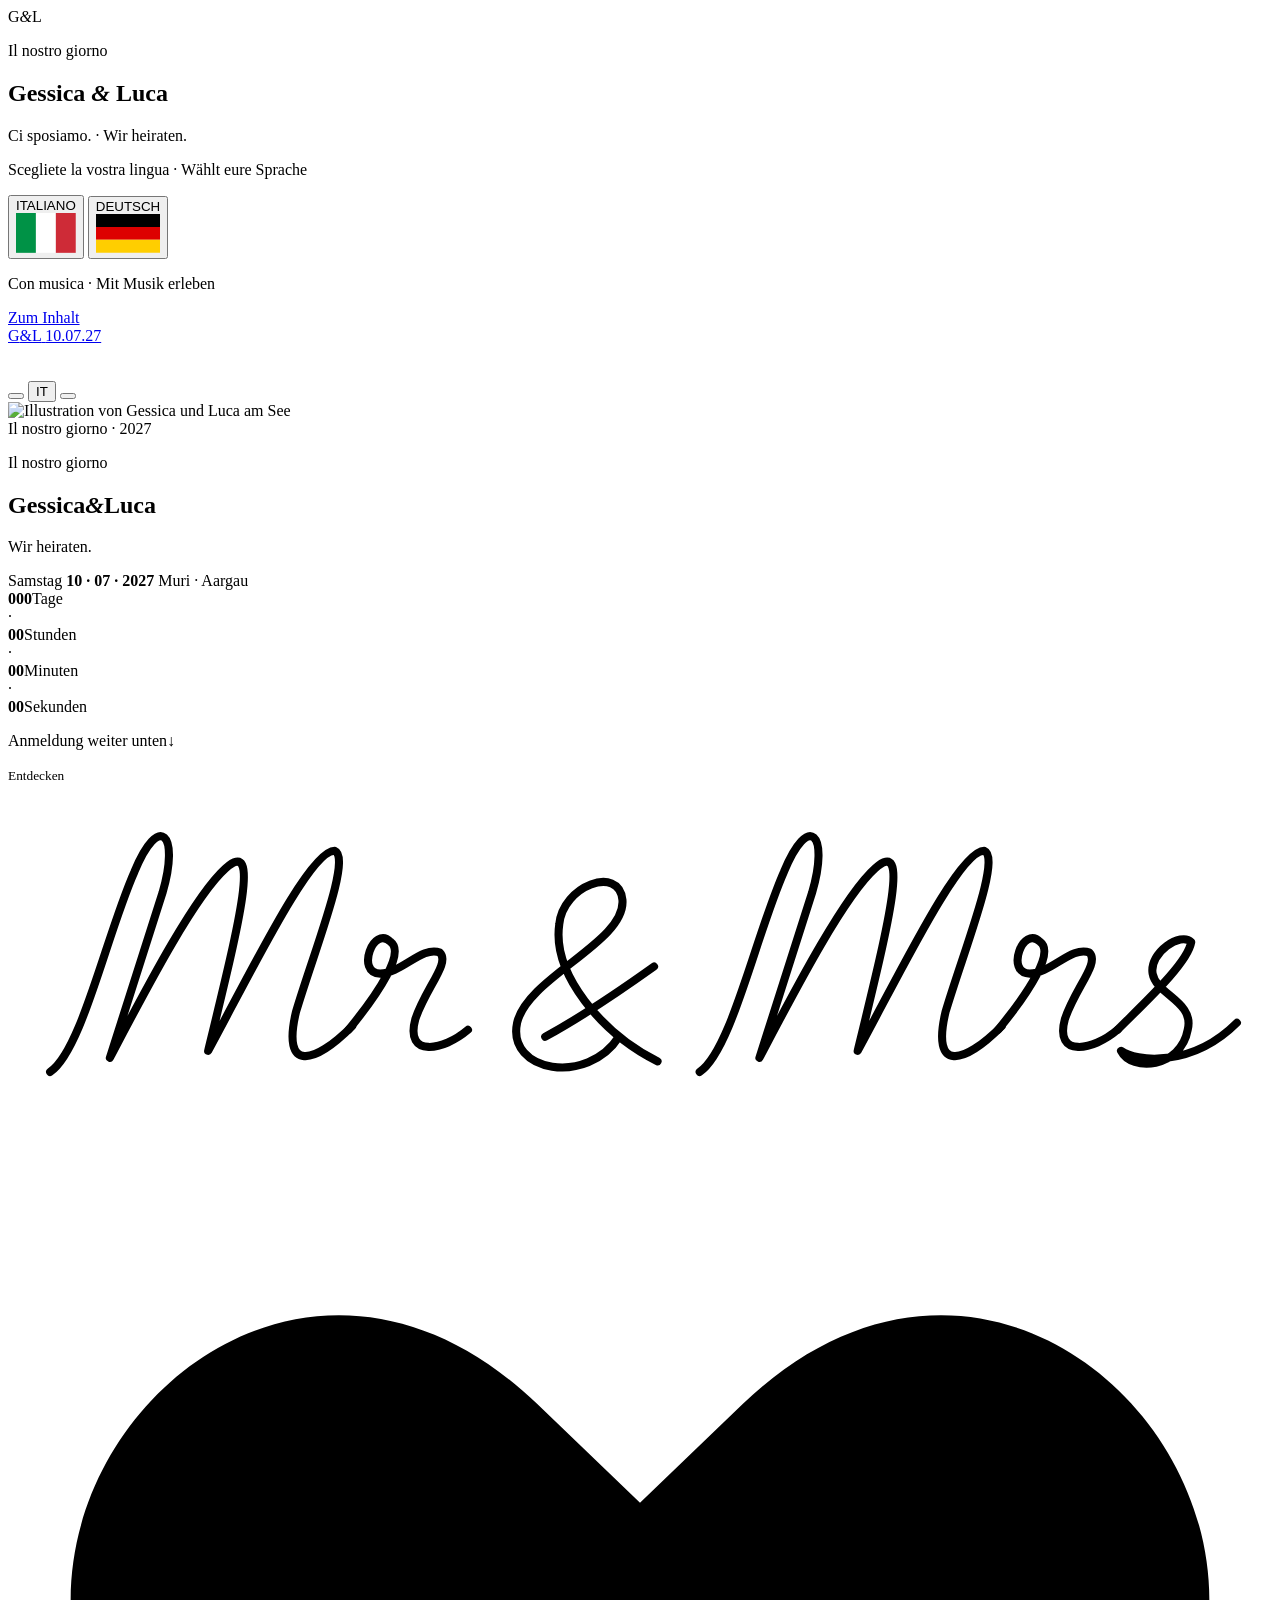
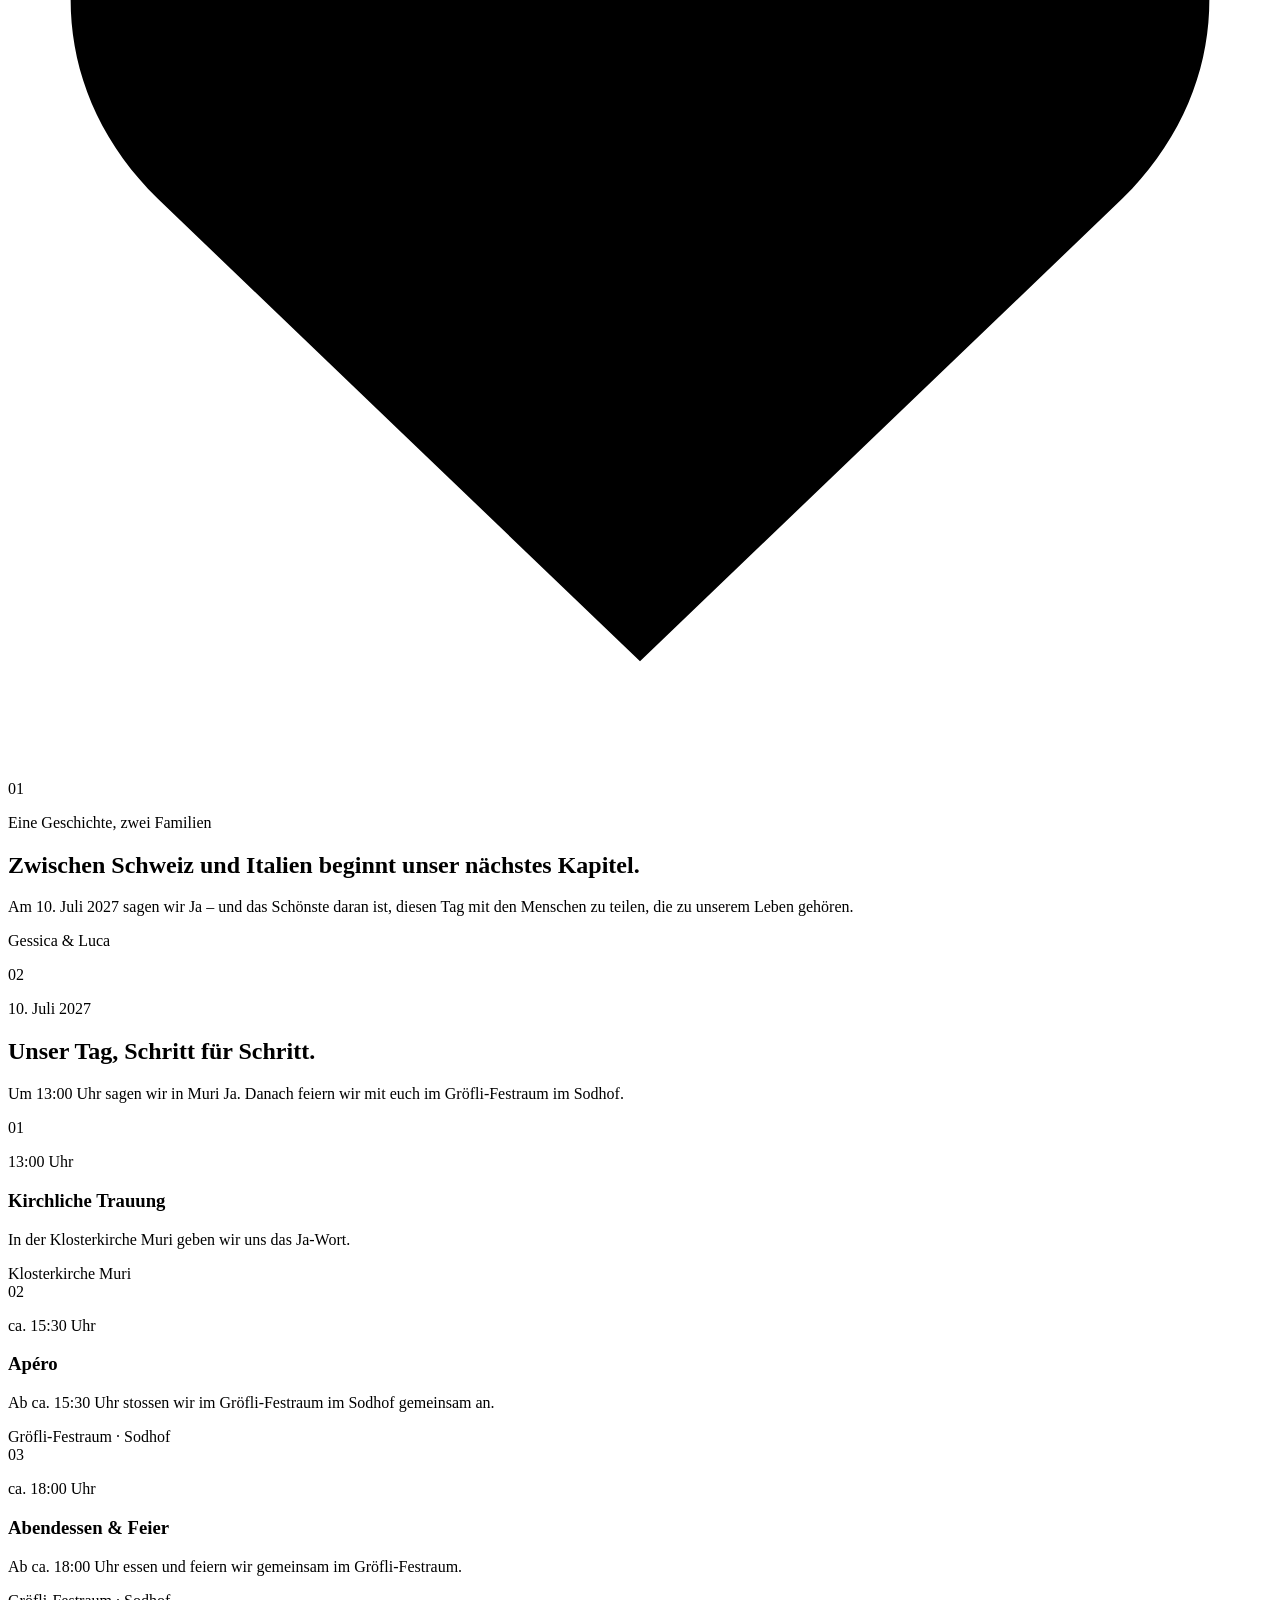
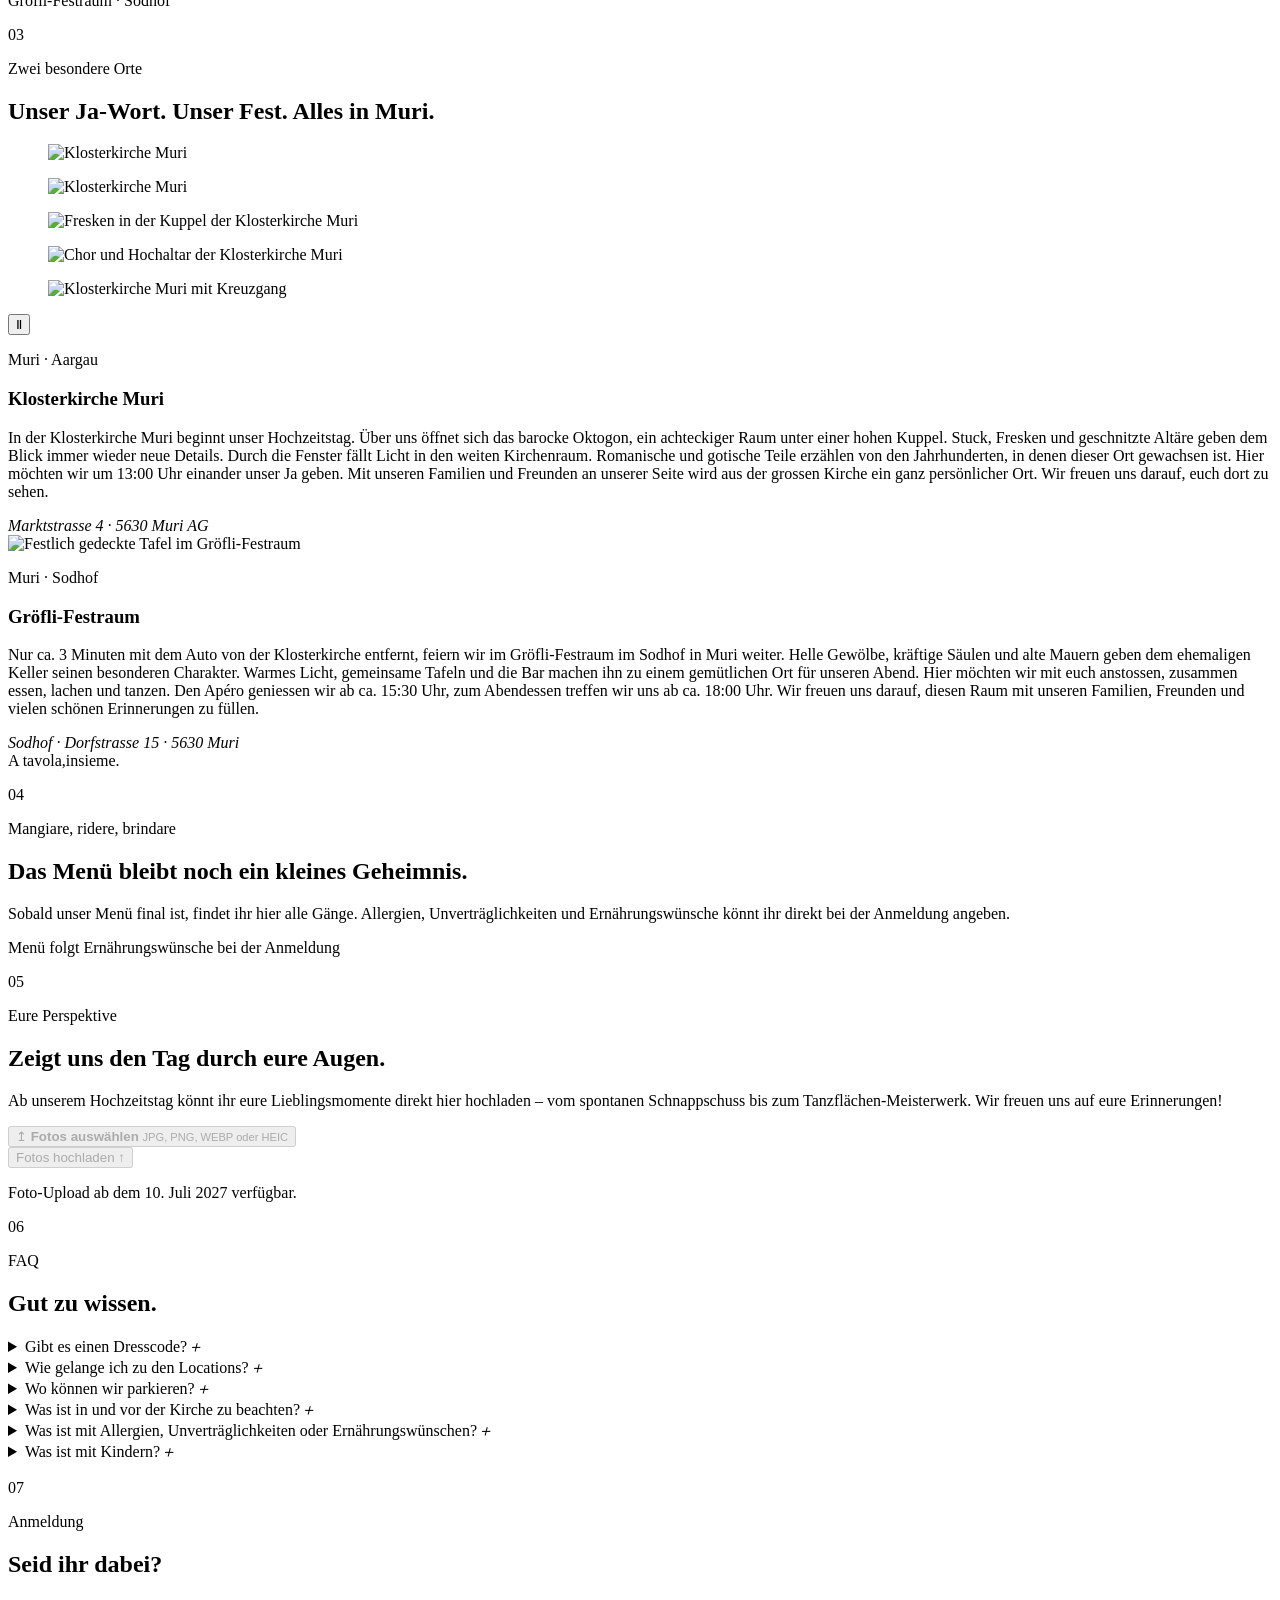
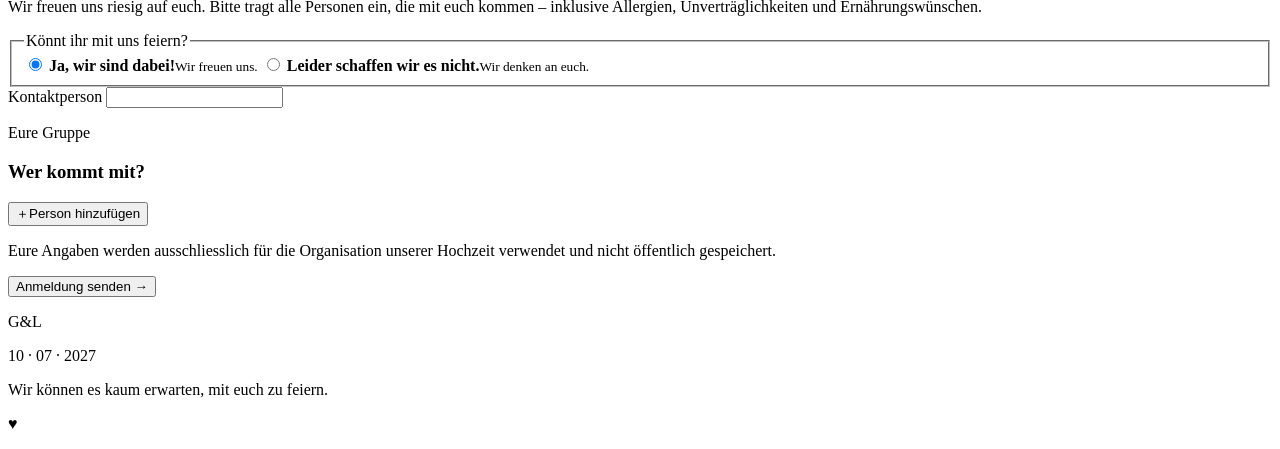
==== public/index.html @ 8ce8de0d "Show bilingual wedding-day photo upload lock notice" ====
<!doctype html>
<html lang="de">
<head>
  <meta charset="utf-8">
  <meta name="viewport" content="width=device-width, initial-scale=1, viewport-fit=cover">
  <meta name="theme-color" content="#738c70">
  <meta name="robots" content="noindex, nofollow">
  <meta name="description" content="Gessica & Luca · 10.07.2027 · Muri · Aargau">
  <title>Gessica &amp; Luca 🤍 Wir heiraten · 10.07.2027</title>
  <link rel="canonical" href="https://gessi-luca-hochzeit.pages.dev/">
  <meta property="og:type" content="website">
  <meta property="og:site_name" content="Gessica &amp; Luca">
  <meta property="og:title" content="Gessica &amp; Luca 🤍 Ci sposiamo! · Wir heiraten!">
  <meta property="og:description" content="10. Juli 2027 · Muri · Aargau. Il nostro giorno, insieme a voi. Unser Tag mit euch.">
  <meta property="og:url" content="https://gessi-luca-hochzeit.pages.dev/">
  <meta property="og:locale" content="de_CH">
  <meta property="og:locale:alternate" content="it_IT">
  <meta property="og:image" content="https://ilnostrogiorno.congiu.ch/images/wedding-share-muri-aargau.jpg">
  <meta property="og:image:secure_url" content="https://ilnostrogiorno.congiu.ch/images/wedding-share-muri-aargau.jpg">
  <meta property="og:image:type" content="image/jpeg">
  <meta property="og:image:width" content="1200">
  <meta property="og:image:height" content="628">
  <meta property="og:image:alt" content="Gessica &amp; Luca · Il nostro giorno · 10.07.2027 · Salbei, Creme, Herz und Ringe">
  <meta name="twitter:card" content="summary_large_image">
  <meta name="twitter:title" content="Gessica &amp; Luca 🤍 Ci sposiamo! · Wir heiraten!">
  <meta name="twitter:description" content="10. Juli 2027 · Muri · Aargau. Il nostro giorno, insieme a voi.">
  <meta name="twitter:image" content="https://ilnostrogiorno.congiu.ch/images/wedding-share-muri-aargau.jpg">
  <link rel="icon" href="/favicon.svg" type="image/svg+xml">
  <link rel="preload" as="image" href="/images/gessica-luca-900.webp?v=20260927-2" media="(max-width: 700px)" fetchpriority="high">
  <link rel="preload" as="image" href="/images/gessica-luca-1600.webp?v=20260927-2" media="(min-width: 701px)" fetchpriority="high">
  <style>
    /* Closed navigation must never flash during initial style/layout updates. */
    #siteNav:not(.is-open) { visibility:hidden!important; opacity:0!important; pointer-events:none!important; transition:none!important; }
  </style>
  <link rel="preload" href="/fonts/great-vibes.woff" as="font" type="font/woff" crossorigin>
  <link rel="preload" href="/fonts/cormorant-regular.ttf" as="font" type="font/ttf" crossorigin>
  <link rel="stylesheet" href="/styles.css?v=20261009-photo-lock">
  <link rel="stylesheet" href="/motion.css?v=20260928-black-heart">
  <link rel="stylesheet" href="/cinematic.css?v=20261008-gate-earlier">
  <script src="/app.js?v=20261009-photo-lock" defer></script>
  <script src="/cinematic.js?v=20261008-scroll-balanced" defer></script>
</head>
<body class="lang-pending">
  <section class="language-gate" id="languageGate" aria-label="Scegliete la lingua / Sprache wählen">
    <div class="gate-backdrop" aria-hidden="true"></div>
    <div class="gate-card">
      <div class="gate-monogram"><span>G</span><i>&amp;</i><span>L</span></div>
      <p class="gate-script">Il nostro giorno</p>
      <h1>Gessica <i>&amp;</i> Luca</h1>
      <p class="gate-vows"><span lang="it">Ci sposiamo.</span> · <span lang="de">Wir heiraten.</span></p>
      <p class="gate-copy">Scegliete la vostra lingua · Wählt eure Sprache</p>
      <div class="gate-languages">
        <button class="language-choice" type="button" data-choose-lang="it" lang="it"><span>ITALIANO</span><svg class="language-flag" viewBox="0 0 3 2" aria-hidden="true" focusable="false"><path fill="#009246" d="M0 0h1v2H0z"/><path fill="#fff" d="M1 0h1v2H1z"/><path fill="#ce2b37" d="M2 0h1v2H2z"/></svg></button>
        <button class="language-choice" type="button" data-choose-lang="de" lang="de"><span>DEUTSCH</span><svg class="language-flag" viewBox="0 0 5 3" aria-hidden="true" focusable="false"><path fill="#000" d="M0 0h5v1H0z"/><path fill="#dd0000" d="M0 1h5v1H0z"/><path fill="#ffce00" d="M0 2h5v1H0z"/></svg></button>
      </div>
      <p class="gate-note">Con musica · Mit Musik erleben</p>
    </div>
  </section>
  <div class="page-progress" aria-hidden="true"><span id="pageProgress"></span></div>
  <audio id="weddingAudio" src="/audio-wedding-full.mp3" preload="none" loop></audio>
  <a class="skip-link" href="#main" data-i18n="skip">Zum Inhalt</a>
  <header class="site-header" id="siteHeader">
    <a class="brand" href="#top" aria-label="Gessica & Luca">
      <span class="brand-mark">G<span>&amp;</span>L</span>
      <span class="brand-date">10.07.27</span>
    </a>
    <nav class="site-nav" id="siteNav" aria-label="Navigation" data-i18n-aria="navigationLabel">
      <a href="#day" data-i18n="navDay">Der Tag</a>
      <a href="#locations" data-i18n="navLocations">Orte</a>
      <a href="#menu" data-i18n="navMenu">Das Menü</a>
      <a href="#photos" data-i18n="navPhotos">Fotos</a>
      <a href="#faq" data-i18n="navFaq">Gut zu wissen</a>
      <a href="#rsvp" data-i18n="navRsvp">Anmeldung</a>
      <div class="nav-signature" aria-hidden="true">Gessica &amp; Luca<small>10 · 07 · 2027 — Il nostro giorno</small></div>
    </nav>
    <div class="header-actions">
      <button class="sound-toggle" type="button" id="soundToggle" aria-label="Musik pausieren"><span class="sound-bars" aria-hidden="true"><i></i><i></i><i></i></span></button>
      <button class="lang-switch" type="button" id="langSwitch" aria-label="Sprache wechseln">IT</button>
      <button class="menu-toggle" type="button" id="menuToggle" aria-expanded="false" aria-controls="siteNav" aria-label="Menü öffnen"><span></span><span></span></button>
    </div>
  </header>

  <div class="ambient-rings" aria-hidden="true"><i></i><i></i></div>
  <div class="rice-field" aria-hidden="true"><i></i><i></i><i></i><i></i><i></i><i></i><i></i><i></i><i></i><i></i><i></i><i></i><i></i><i></i><i></i><i></i><i></i><i></i><i></i><i></i><i></i><i></i><i></i><i></i></div>
  <main id="main">
    <section class="hero" id="top">
      <picture class="hero-picture">
        <source media="(max-width: 700px)" srcset="/images/gessica-luca-900.webp?v=20260927-2">
        <img src="/images/gessica-luca-1600.webp?v=20260927-2" width="1024" height="1536" data-i18n-alt="portraitAlt" alt="Illustration von Gessica und Luca am See" fetchpriority="high" decoding="async">
      </picture>
      <div class="hero-shade" aria-hidden="true"></div>
      <div class="hero-folio" aria-hidden="true">Il nostro giorno · 2027</div>
      <div class="hero-content reveal">
        <p class="eyebrow hero-kicker" data-i18n="heroKicker">Il nostro giorno</p>

        <h1 class="hero-title" tabindex="-1"><span>Gessica</span><i>&amp;</i><span>Luca</span></h1>
        <p class="hero-subtitle" data-i18n="heroSubtitle">Wir heiraten.</p>
        <div class="hero-date">
          <span data-i18n="heroWeekday">Samstag</span>
          <strong>10 · 07 · 2027</strong>
          <span data-i18n="heroPlaces">Muri · Aargau</span>
        </div>
        <div class="countdown hero-countdown" aria-label="Countdown" data-i18n-aria="countdownLabel" role="timer">
          <div class="countdown-unit"><strong id="countDays">000</strong><span data-i18n="days">Tage</span></div>
          <div class="countdown-separator">·</div>
          <div class="countdown-unit"><strong id="countHours">00</strong><span data-i18n="hours">Stunden</span></div>
          <div class="countdown-separator">·</div>
          <div class="countdown-unit"><strong id="countMinutes">00</strong><span data-i18n="minutes">Minuten</span></div>
          <div class="countdown-separator">·</div>
          <div class="countdown-unit"><strong id="countSeconds">00</strong><span data-i18n="seconds">Sekunden</span></div>
        </div>
        <p class="hero-rsvp-note"><span data-i18n="heroCta">Anmeldung weiter unten</span><span aria-hidden="true">↓</span></p>
      </div>

      <div class="hero-scroll" aria-hidden="true">
        <span></span>
        <small data-i18n="discover">Entdecken</small>
      </div>
    </section>

    <div class="signature-interlude">
        <svg class="hero-mr-mrs" viewBox="0 0 360 110" role="img" aria-label="Mr &amp; Mrs" lang="en">
          <g fill="none" stroke="currentColor" stroke-width="2.3" stroke-linecap="round" stroke-linejoin="round">
            <path pathLength="1" d="M12 82 C21 76 28 43 36 25 C43 8 49 14 44 31 L29 78 C39 59 53 32 62 24 C72 15 66 39 57 76 C70 52 86 19 93 19 C98 21 87 48 82 65 C78 82 87 80 98 69"/>
            <path pathLength="1" d="M97 70 C106 59 113 48 109 45 C104 40 99 54 106 54 C112 54 118 46 123 48 C126 51 119 58 116 67 C113 78 124 76 131 70"/>
            <path pathLength="1" d="M174 72 C165 86 142 82 145 68 C148 55 176 45 175 33 C174 23 158 29 157 40 C155 54 169 71 185 79 M153 72 C164 66 177 57 184 52"/>
            <path pathLength="1" d="M197 82 C206 76 213 43 221 25 C228 8 234 14 229 31 L214 78 C224 59 238 32 247 24 C257 15 251 39 242 76 C255 52 271 19 278 19 C283 21 272 48 267 65 C263 82 272 80 283 69"/>
            <path pathLength="1" d="M282 70 C291 59 298 48 294 45 C289 40 284 54 291 54 C297 54 303 46 308 48 C311 51 304 58 301 67 C298 78 309 76 316 70"/>
            <path pathLength="1" d="M316 70 C324 62 336 51 337 45 C334 42 325 48 326 54 C327 60 338 62 336 70 C334 81 320 82 317 76 C321 79 337 81 350 68"/>
          </g>
        </svg>
        <svg class="signature-heart" viewBox="0 0 32 30" aria-hidden="true" focusable="false"><path d="M16 27.5 3.8 15.8C-2.6 9.5 6.2-1.1 13.4 5.8L16 8.3l2.6-2.5C25.8-1.1 34.6 9.5 28.2 15.8Z" fill="currentColor"/></svg>
    </div>

    <section class="love-note section">
      <div class="section-shell editorial reveal">
        <p class="section-number">01</p>
        <div class="editorial-copy">
          <p class="eyebrow" data-i18n="loveKicker">Eine Geschichte, zwei Familien</p>
          <h2 data-i18n="loveTitle">Zwischen Schweiz und Italien beginnt unser nächstes Kapitel.</h2>
          <p class="lead" data-i18n="loveText">Am 10. Juli 2027 sagen wir Ja – und das Schönste daran ist, diesen Tag mit den Menschen zu teilen, die zu unserem Leben gehören.</p>
          <div class="signature" aria-label="Gessica und Luca" data-i18n-aria="coupleLabel">Gessica <span>&amp;</span> Luca</div>
        </div>
      </div>
    </section>

    <section class="day-section section" id="day">
      <div class="section-shell">
        <div class="section-heading reveal">
          <p class="section-number">02</p>
          <p class="eyebrow" data-i18n="dayKicker">10. Juli 2027</p>
          <h2 data-i18n="dayTitle">Unser Tag, Schritt für Schritt.</h2>
          <p data-i18n="dayIntro">Um 13:00 Uhr sagen wir in Muri Ja. Danach feiern wir mit euch im Gröfli-Festraum im Sodhof.</p>
        </div>

        <div class="timeline">
          <article class="timeline-item reveal">
            <div class="timeline-index">01</div>
            <div class="timeline-body">
              <p class="timeline-time" data-i18n="ceremonyTime">13:00 Uhr</p>
              <h3 data-i18n="ceremonyTitle">Kirchliche Trauung</h3>
              <p data-i18n="ceremonyText">In der Klosterkirche Muri geben wir uns das Ja-Wort.</p>
              <span class="timeline-place">Klosterkirche Muri</span>
            </div>
          </article>
          <article class="timeline-item reveal">
            <div class="timeline-index">02</div>
            <div class="timeline-body">
              <p class="timeline-time" data-i18n="aperoTime">ca. 15:30 Uhr</p>
              <h3 data-i18n="aperoTitle">Apéro</h3>
              <p data-i18n="aperoText">Ab ca. 15:30 Uhr stossen wir im Gröfli-Festraum im Sodhof gemeinsam an.</p>
              <span class="timeline-place">Gröfli-Festraum · Sodhof</span>
            </div>
          </article>

          <article class="timeline-item reveal">
            <div class="timeline-index">03</div>
            <div class="timeline-body">
              <p class="timeline-time" data-i18n="dinnerTime">ca. 18:00 Uhr</p>
              <h3 data-i18n="dinnerTitle">Abendessen &amp; Feier</h3>
              <p data-i18n="dinnerText">Ab ca. 18:00 Uhr essen und feiern wir gemeinsam im Gröfli-Festraum.</p>
              <span class="timeline-place">Gröfli-Festraum · Sodhof</span>
            </div>
          </article>
        </div>
      </div>
    </section>

    <section class="locations-section section" id="locations">
      <div class="section-shell">
        <div class="section-heading centered reveal">
          <p class="section-number">03</p>
          <p class="eyebrow" data-i18n="locationsKicker">Zwei besondere Orte</p>
          <h2 data-i18n="locationsTitle">Unser Ja-Wort. Unser Fest. Alles in Muri.</h2>
        </div>

        <div class="location-grid">
          <article class="location-card reveal">
            <div class="location-photo location-slideshow" aria-label="Klosterkirche Muri">
              <div class="location-slides">
                <figure class="is-active"><img src="/images/muri-1600.webp" width="1600" height="1200" data-i18n-alt="muriAlt" alt="Klosterkirche Muri" loading="lazy"></figure>
                <figure><img src="/images/muri-facade-900.webp" width="1200" height="900" data-i18n-alt="muriFacadeAlt" alt="Klosterkirche Muri" loading="lazy"></figure>
                <figure><img src="/images/muri-dome.webp" width="1400" height="1000" data-i18n-alt="muriDomeAlt" alt="Fresken in der Kuppel der Klosterkirche Muri" loading="lazy" decoding="async"></figure>
                <figure><img src="/images/muri-altar.webp" width="1400" height="1000" data-i18n-alt="muriAltarAlt" alt="Chor und Hochaltar der Klosterkirche Muri" loading="lazy" decoding="async"></figure>
                <figure><img src="/images/muri-cloister.webp" width="1400" height="1000" data-i18n-alt="muriCloisterAlt" alt="Klosterkirche Muri mit Kreuzgang" loading="lazy" decoding="async"></figure>
              </div>
              <div class="slideshow-ui">
                <button type="button" class="slide-arrow slide-pause" data-i18n-aria="pauseSlides" aria-label="Automatischen Bildwechsel pausieren" aria-pressed="false">Ⅱ</button>
              </div>
              <div class="slide-progress" aria-hidden="true"><span></span></div>
            </div>
            <div class="location-content">
              <p class="eyebrow" data-i18n="muriRegion">Muri · Aargau</p>
              <h3>Klosterkirche Muri</h3>
              <p data-i18n="churchDescription">In der Klosterkirche Muri beginnt unser Hochzeitstag. Über uns öffnet sich das barocke Oktogon, ein achteckiger Raum unter einer hohen Kuppel. Stuck, Fresken und geschnitzte Altäre geben dem Blick immer wieder neue Details. Durch die Fenster fällt Licht in den weiten Kirchenraum. Romanische und gotische Teile erzählen von den Jahrhunderten, in denen dieser Ort gewachsen ist. Hier möchten wir um 13:00 Uhr einander unser Ja geben. Mit unseren Familien und Freunden an unserer Seite wird aus der grossen Kirche ein ganz persönlicher Ort. Wir freuen uns darauf, euch dort zu sehen.</p>
              <address>Marktstrasse 4 · 5630 Muri AG</address>
            </div>
          </article>

          <article class="location-card location-card-offset reveal">
            <div class="location-photo">
              <img src="/images/groefli-festtafel.webp" width="1206" height="785" data-i18n-alt="groefliPhotoAlt" alt="Festlich gedeckte Tafel im Gröfli-Festraum" loading="lazy" decoding="async">
            </div>
            <div class="location-content">
              <p class="eyebrow" data-i18n="groefliRegion">Muri · Sodhof</p>
              <h3>Gröfli-Festraum</h3>
              <p data-i18n="groefliDescription">Nur ca. 3 Minuten mit dem Auto von der Klosterkirche entfernt, feiern wir im Gröfli-Festraum im Sodhof in Muri weiter. Helle Gewölbe, kräftige Säulen und alte Mauern geben dem ehemaligen Keller seinen besonderen Charakter. Warmes Licht, gemeinsame Tafeln und die Bar machen ihn zu einem gemütlichen Ort für unseren Abend. Hier möchten wir mit euch anstossen, zusammen essen, lachen und tanzen. Den Apéro geniessen wir ab ca. 15:30 Uhr, zum Abendessen treffen wir uns ab ca. 18:00 Uhr. Wir freuen uns darauf, diesen Raum mit unseren Familien, Freunden und vielen schönen Erinnerungen zu füllen.</p>
              <address>Sodhof · Dorfstrasse 15 · 5630 Muri</address>

            </div>
          </article>
        </div>

      </div>
    </section>

    <section class="menu-section section" id="menu">
      <div class="section-shell menu-shell reveal">
        <div class="menu-art" aria-hidden="true"><span class="menu-handwriting">A tavola,</span><span class="menu-handwriting">insieme.</span></div>
        <div class="menu-copy">
          <p class="section-number">04</p>
          <p class="eyebrow" data-i18n="menuKicker">Mangiare, ridere, brindare</p>
          <h2 data-i18n="menuTitle">Das Menü bleibt noch ein kleines Geheimnis.</h2>
          <p data-i18n="menuText">Sobald unser Menü final ist, findet ihr hier alle Gänge. Allergien, Unverträglichkeiten und Ernährungswünsche könnt ihr direkt bei der Anmeldung angeben.</p>
          <div class="menu-tags">
            <span data-i18n="menuTag1">Menü folgt</span>
            <span data-i18n="menuTag2">Ernährungswünsche bei der Anmeldung</span>
          </div>
        </div>
      </div>
    </section>

    <section class="photos-section section" id="photos">
      <div class="section-shell photo-shell">
        <div class="photo-intro reveal">
          <p class="section-number">05</p>
          <p class="eyebrow" data-i18n="photosKicker">Eure Perspektive</p>
          <h2 data-i18n="photosTitle">Zeigt uns den Tag durch eure Augen.</h2>
          <p data-i18n="photosText">Ab unserem Hochzeitstag könnt ihr eure Lieblingsmomente direkt hier hochladen – vom spontanen Schnappschuss bis zum Tanzflächen-Meisterwerk. Wir freuen uns auf eure Erinnerungen!</p>
        </div>

        <div class="upload-card reveal is-locked" id="uploadCard">
          <input type="file" id="photoInput" accept="image/jpeg,image/png,image/webp,image/heic,image/heif,.heic,.heif" multiple hidden disabled>
          <button class="upload-dropzone" type="button" id="uploadDropzone" disabled>
            <span class="upload-icon" aria-hidden="true">↥</span>
            <strong data-i18n="uploadTitle">Fotos auswählen</strong>
            <small data-i18n="uploadHint">JPG, PNG, WEBP oder HEIC</small>
          </button>
          <div class="upload-files" id="uploadFiles"></div>
          <button class="button button-primary upload-submit" type="button" id="uploadSubmit" disabled>
            <span data-i18n="uploadButton">Fotos hochladen</span>
            <span class="button-arrow" aria-hidden="true">↑</span>
          </button>
          <progress id="uploadProgress" max="100" value="0" hidden aria-label="Upload" data-i18n-aria="uploadLabel"></progress>
          <p class="form-status" id="uploadStatus" role="status"></p>
          <p class="upload-locked-note" id="uploadLockedNote" data-i18n="uploadLocked">Foto-Upload ab dem 10. Juli 2027 verfügbar.</p>
        </div>
      </div>
    </section>

    <section class="faq-section section" id="faq">
      <div class="section-shell faq-shell">
        <div class="section-heading reveal">
          <p class="section-number">06</p>
          <p class="eyebrow">FAQ</p>
          <h2 data-i18n="faqTitle">Gut zu wissen.</h2>
        </div>

        <div class="faq-list reveal">
          <details>
            <summary><span data-i18n="faqDressQ">Gibt es einen Dresscode?</span><i>＋</i></summary>
            <p data-i18n="faqDressA">Nein – kommt so, wie ihr euch wohlfühlt. Ein eleganter Look passt wunderbar zu unserem Tag, aber das Wichtigste ist, dass ihr euch selbst treu bleibt und mit uns feiern könnt.</p>
          </details>
          <details>
            <summary><span data-i18n="faqTravelQ">Wie gelange ich zu den Locations?</span><i>＋</i></summary>
            <p data-i18n="faqTravelA">Am besten kommt ihr mit dem eigenen Auto zur Klosterkirche Muri und anschliessend zum Gröfli-Festraum im Sodhof. Für alle, die mit dem Flugzeug anreisen, organisieren wir Mitfahrgelegenheiten. Die Adressen findet ihr oben bei den Locations, die Anfahrtslinks direkt hier.</p>
            <div class="faq-map-links">
              <a class="text-link" href="https://www.google.com/maps/search/?api=1&amp;query=Klosterkirche+Muri+Marktstrasse+4+5630+Muri" target="_blank" rel="noreferrer">
                <span>Klosterkirche Muri</span> <span data-i18n="openMaps">In Maps öffnen</span><span aria-hidden="true">↗</span>
              </a>
              <a class="text-link" href="https://www.google.com/maps/search/?api=1&amp;query=Gr%C3%B6fli-Festraum+Dorfstrasse+15+5630+Muri" target="_blank" rel="noreferrer">
                <span>Gröfli-Festraum</span> <span data-i18n="openMaps">In Maps öffnen</span><span aria-hidden="true">↗</span>
              </a>
            </div>
          </details>
          <details>
            <summary><span data-i18n="faqParkingQ">Wo können wir parkieren?</span><i>＋</i></summary>
            <p data-i18n="faqParkingA">Bei der Kirche gibt es genügend öffentliche, gebührenpflichtige Parkplätze. Bitte nutzt diese: Der unmittelbare Klosterkirchenvorplatz darf weder befahren noch zum Parkieren genutzt werden. Beim Gröfli-Festraum gibt es ebenfalls genügend Parkplätze – dort könnt ihr direkt im Hof parkieren.</p>
          </details>
          <details>
            <summary><span data-i18n="faqChurchQ">Was ist in und vor der Kirche zu beachten?</span><i>＋</i></summary>
            <p data-i18n="faqChurchA">Bitte werft weder in noch vor der Kirche Reis, Blumen, Blütenblätter oder Konfetti. In der Kirche sind Essen, Trinken, Rauchen und Telefonieren sowie Seifenblasen, Tiere und Drohnen nicht erlaubt. Bitte achtet auf respektvolle Kleidung und folgt den Hinweisen des Sakristans. Unser Apéro findet anschliessend im Gröfli-Festraum statt.</p>
          </details>
          <details>
            <summary><span data-i18n="faqFoodQ">Was ist mit Allergien, Unverträglichkeiten oder Ernährungswünschen?</span><i>＋</i></summary>
            <p data-i18n="faqFoodA">Bitte tragt Allergien, Unverträglichkeiten und persönliche Ernährungswünsche unten im Anmeldeformular für jede Person einzeln ein. So können wir sie bei der Menüplanung berücksichtigen.</p>
          </details>
          <details>
            <summary><span data-i18n="faqKidsQ">Was ist mit Kindern?</span><i>＋</i></summary>
            <p data-i18n="faqKidsA">Falls Kinder Teil eurer Einladung sind, könnt ihr sie wie jede andere Person bei der Anmeldung hinzufügen.</p>
          </details>
        </div>
      </div>
    </section>
    <section class="rsvp-section section" id="rsvp">
      <div class="section-shell rsvp-shell">
        <div class="section-heading reveal">
          <p class="section-number">07</p>
          <p class="eyebrow" data-i18n="navRsvp">Anmeldung</p>
          <h2 data-i18n="rsvpTitle">Seid ihr dabei?</h2>
          <p data-i18n="rsvpIntro">Wir freuen uns riesig auf euch. Bitte tragt alle Personen ein, die mit euch kommen – inklusive Allergien, Unverträglichkeiten und Ernährungswünschen.</p>
        </div>

        <form class="rsvp-form reveal" id="rsvpForm" novalidate>
          <fieldset class="attendance-fieldset">
            <legend data-i18n="attendanceQuestion">Könnt ihr mit uns feiern?</legend>
            <div class="attendance-options">
              <label class="choice-card">
                <input type="radio" name="attending" value="yes" checked>
                <span class="choice-dot"></span>
                <span><strong data-i18n="attendYes">Ja, wir sind dabei!</strong><small data-i18n="attendYesSub">Wir freuen uns.</small></span>
              </label>
              <label class="choice-card">
                <input type="radio" name="attending" value="no">
                <span class="choice-dot"></span>
                <span><strong data-i18n="attendNo">Leider schaffen wir es nicht.</strong><small data-i18n="attendNoSub">Wir denken an euch.</small></span>
              </label>
            </div>
          </fieldset>

          <div class="contact-area is-hidden" id="contactArea">
            <label>
              <span data-i18n="contactName">Kontaktperson</span>
              <input type="text" name="contactName" autocomplete="name" maxlength="120">
            </label>
          </div>

          <div class="guest-area" id="guestArea">
            <div class="guest-area-head">
              <div>
                <p class="eyebrow" data-i18n="guestsKicker">Eure Gruppe</p>
                <h3 data-i18n="guestsTitle">Wer kommt mit?</h3>
              </div>
            </div>
            <div id="guestList" class="guest-list"></div>
            <button class="button button-quiet" type="button" id="addGuest">
              <span aria-hidden="true">＋</span><span data-i18n="addGuest">Person hinzufügen</span>
            </button>
          </div>

          <p class="privacy-note" data-i18n="privacy">Eure Angaben werden ausschliesslich für die Organisation unserer Hochzeit verwendet und nicht öffentlich gespeichert.</p>

          <div class="form-submit-row">
            <button class="button button-primary button-submit" type="submit">
              <span data-i18n="sendRsvp">Anmeldung senden</span>
              <span class="button-arrow" aria-hidden="true">→</span>
            </button>
            <p class="form-status" id="rsvpStatus" role="status"></p>
          </div>
        </form>
      </div>
    </section>

  </main>

  <footer class="site-footer">
    <div class="footer-monogram" aria-hidden="true"><span class="heartbeat">G<span>&amp;</span>L</span></div>
    <p class="footer-date">10 · 07 · 2027</p>
    <p data-i18n="footerLine">Wir können es kaum erwarten, mit euch zu feiern.</p>
    <p class="footer-heart" aria-hidden="true"><span class="heartbeat">♥</span></p>
  </footer>

  <template id="guestTemplate">
    <article class="guest-card">
      <div class="guest-card-head">
        <strong class="guest-heading"></strong>
        <button class="guest-remove" type="button" aria-label="Person entfernen">×</button>
      </div>
      <div class="form-row form-row-two">
        <label>
          <span class="guest-label-first"></span>
          <input type="text" data-field="firstName" maxlength="80" autocomplete="given-name" required>
        </label>
        <label>
          <span class="guest-label-last"></span>
          <input type="text" data-field="lastName" maxlength="80" autocomplete="family-name" required>
        </label>
      </div>
      <label>
        <span class="guest-label-diet"></span>
        <input type="text" data-field="dietary" maxlength="300">
        <small class="guest-diet-hint"></small>
      </label>
    </article>
  </template>
</body>
</html>
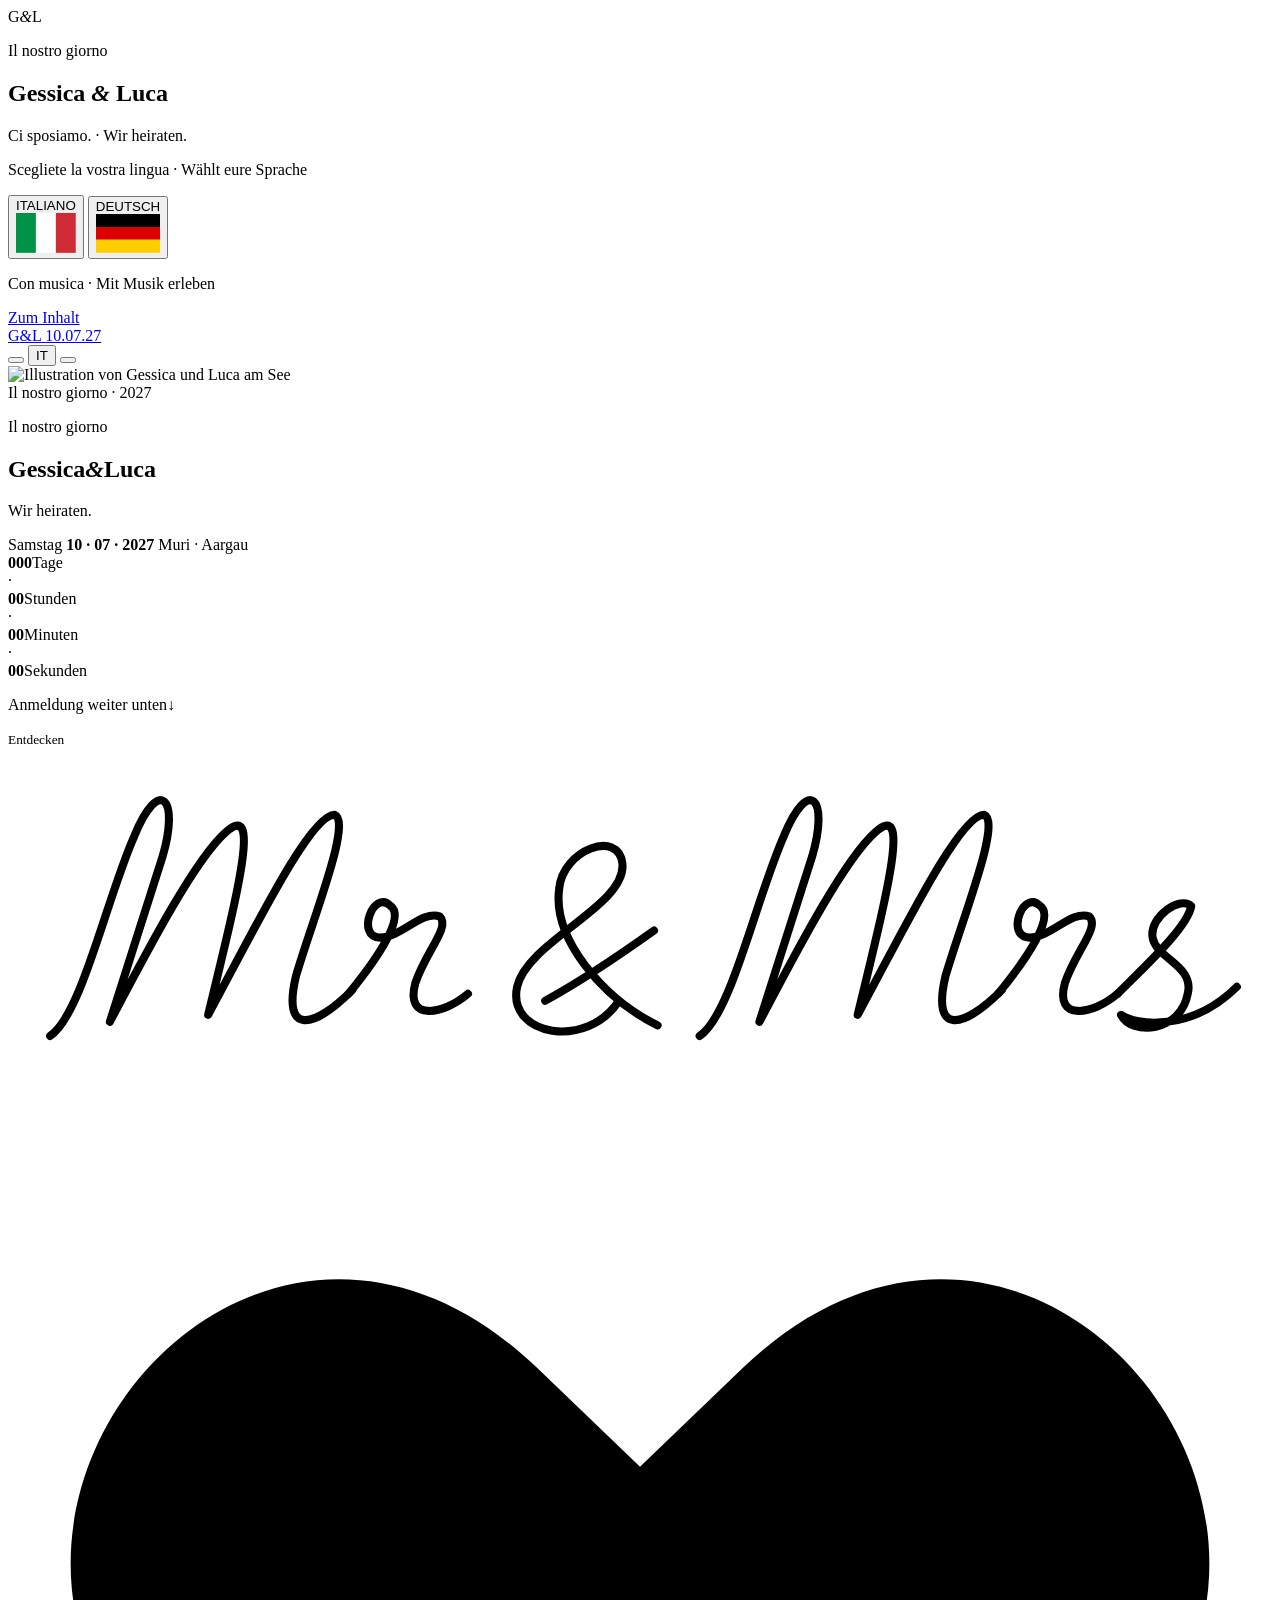
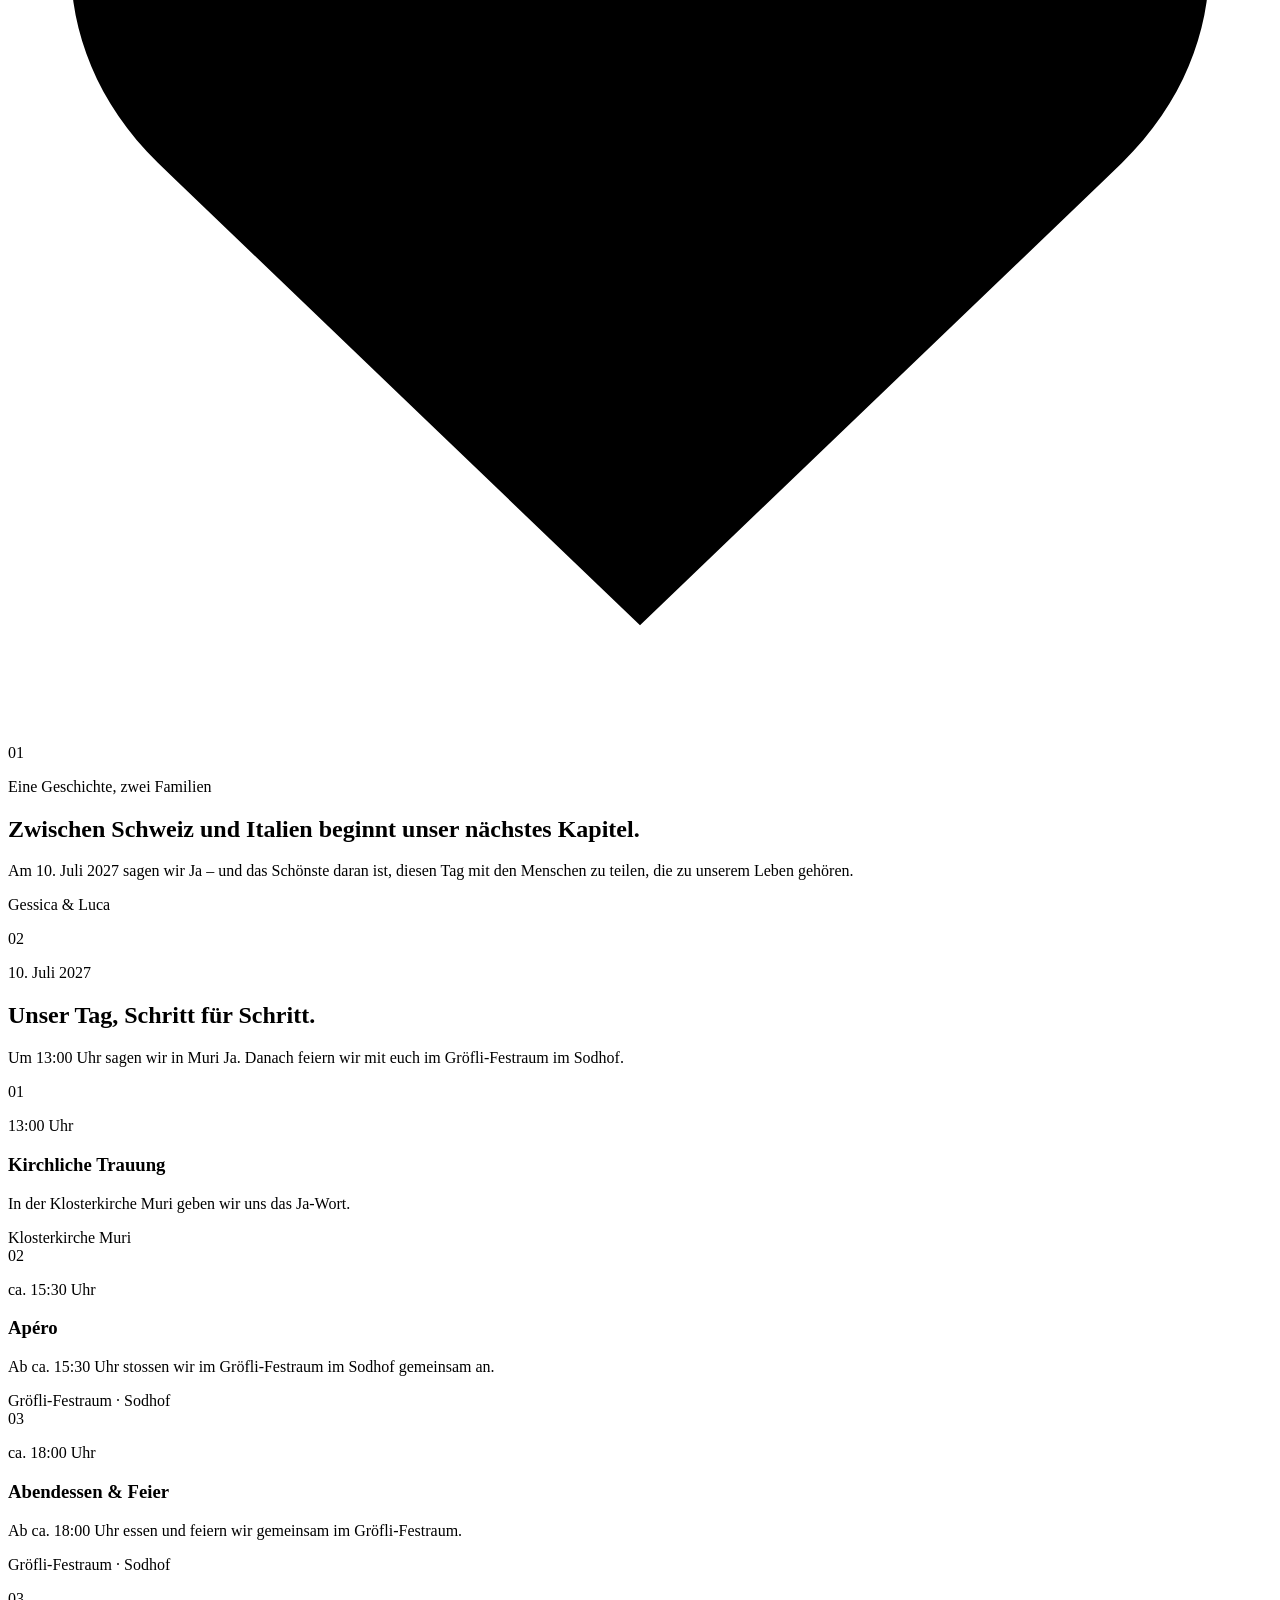
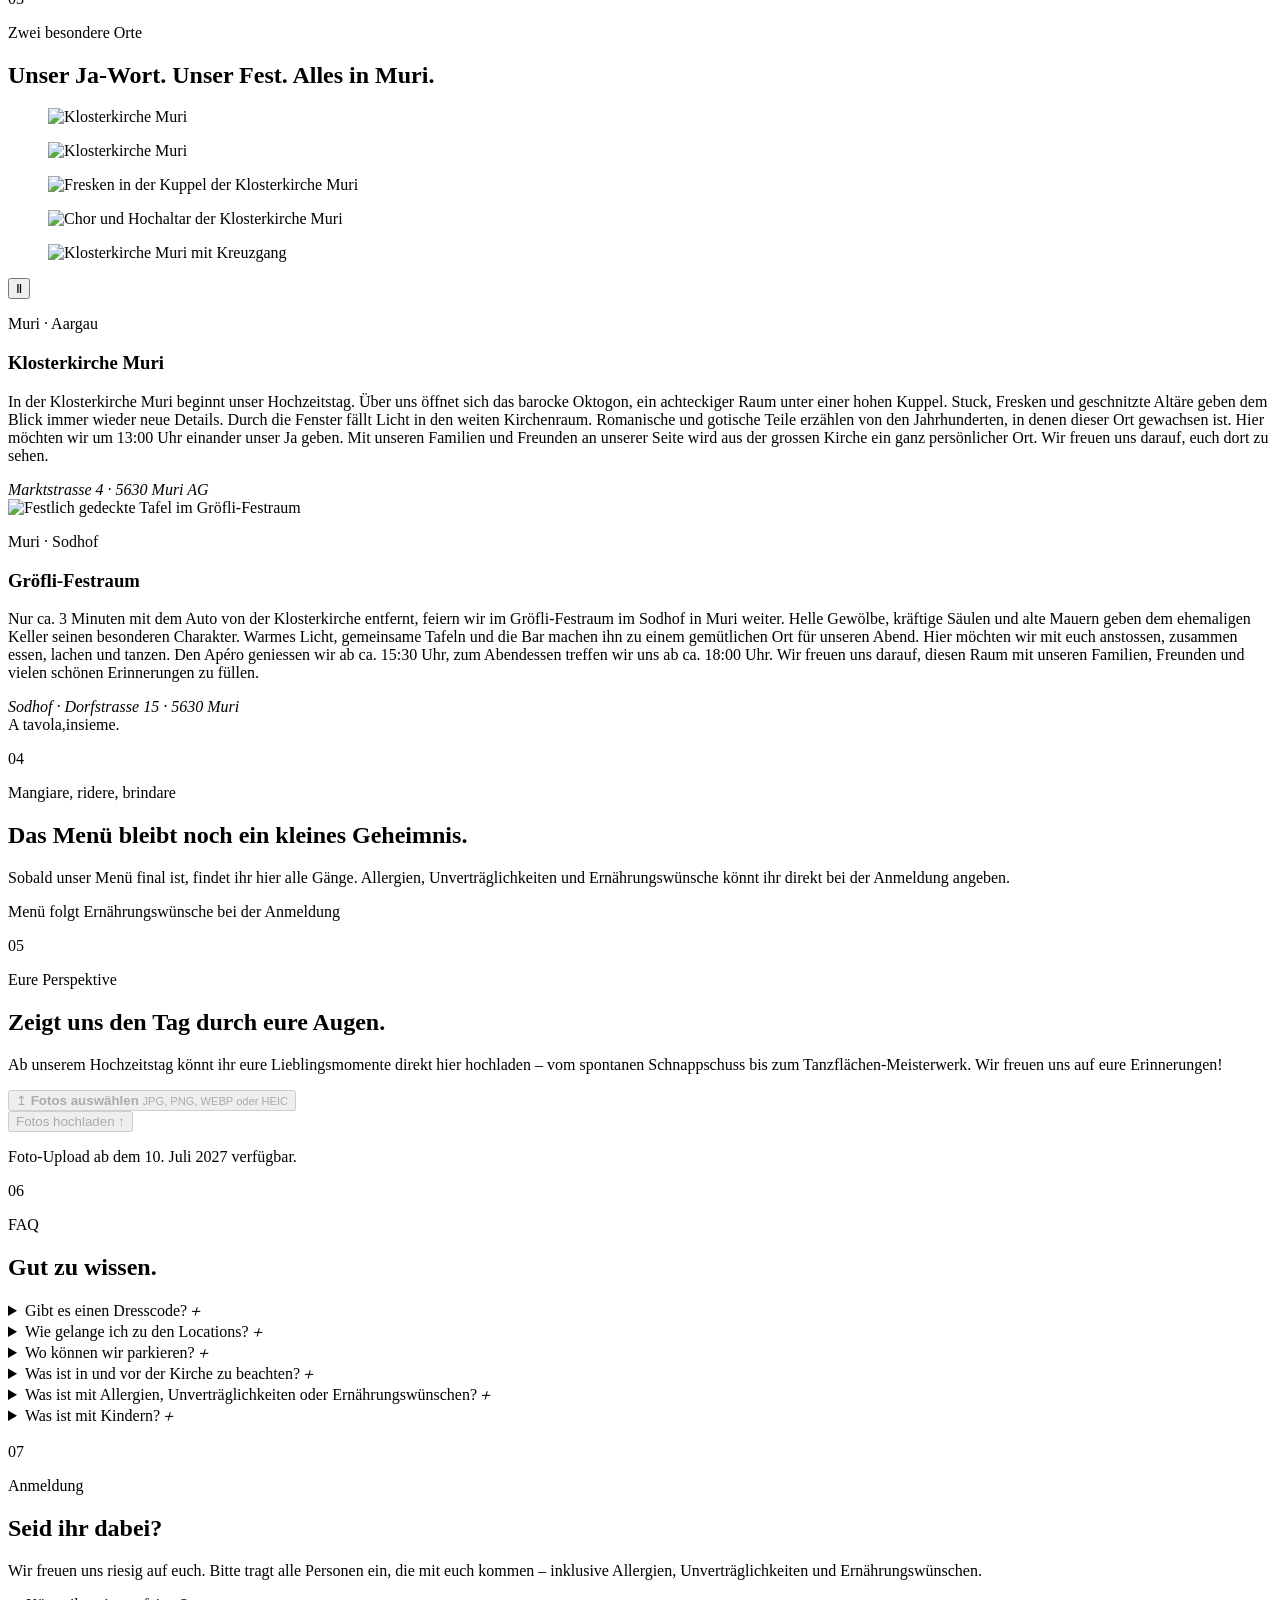
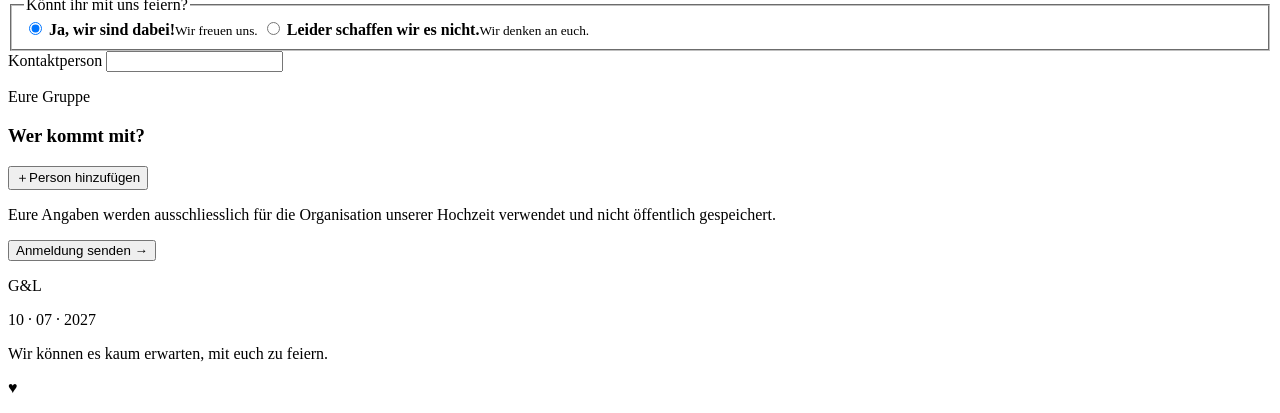
==== commit ac163d05: "Keep navigation natively hidden until explicit menu opening" ====
--- a/public/index.html
+++ b/public/index.html
@@ -30,6 +30,7 @@
   <link rel="preload" as="image" href="/images/gessica-luca-1600.webp?v=20260927-2" media="(min-width: 701px)" fetchpriority="high">
   <style>
     /* Closed navigation must never flash during initial style/layout updates. */
+    #siteNav[hidden], body.lang-pending #siteNav { display:none!important; }
     #siteNav:not(.is-open) { visibility:hidden!important; opacity:0!important; pointer-events:none!important; transition:none!important; }
   </style>
   <link rel="preload" href="/fonts/great-vibes.woff" as="font" type="font/woff" crossorigin>
@@ -37,7 +38,7 @@
   <link rel="stylesheet" href="/styles.css?v=20261009-photo-lock">
   <link rel="stylesheet" href="/motion.css?v=20260928-black-heart">
   <link rel="stylesheet" href="/cinematic.css?v=20261008-gate-earlier">
-  <script src="/app.js?v=20261009-photo-lock" defer></script>
+  <script src="/app.js?v=20261009-nav-guard-20261009-photo-lock" defer></script>
   <script src="/cinematic.js?v=20261008-scroll-balanced" defer></script>
 </head>
 <body class="lang-pending">
@@ -64,7 +65,7 @@
       <span class="brand-mark">G<span>&amp;</span>L</span>
       <span class="brand-date">10.07.27</span>
     </a>
-    <nav class="site-nav" id="siteNav" aria-label="Navigation" data-i18n-aria="navigationLabel">
+    <nav class="site-nav" id="siteNav" hidden inert aria-label="Navigation" data-i18n-aria="navigationLabel">
       <a href="#day" data-i18n="navDay">Der Tag</a>
       <a href="#locations" data-i18n="navLocations">Orte</a>
       <a href="#menu" data-i18n="navMenu">Das Menü</a>
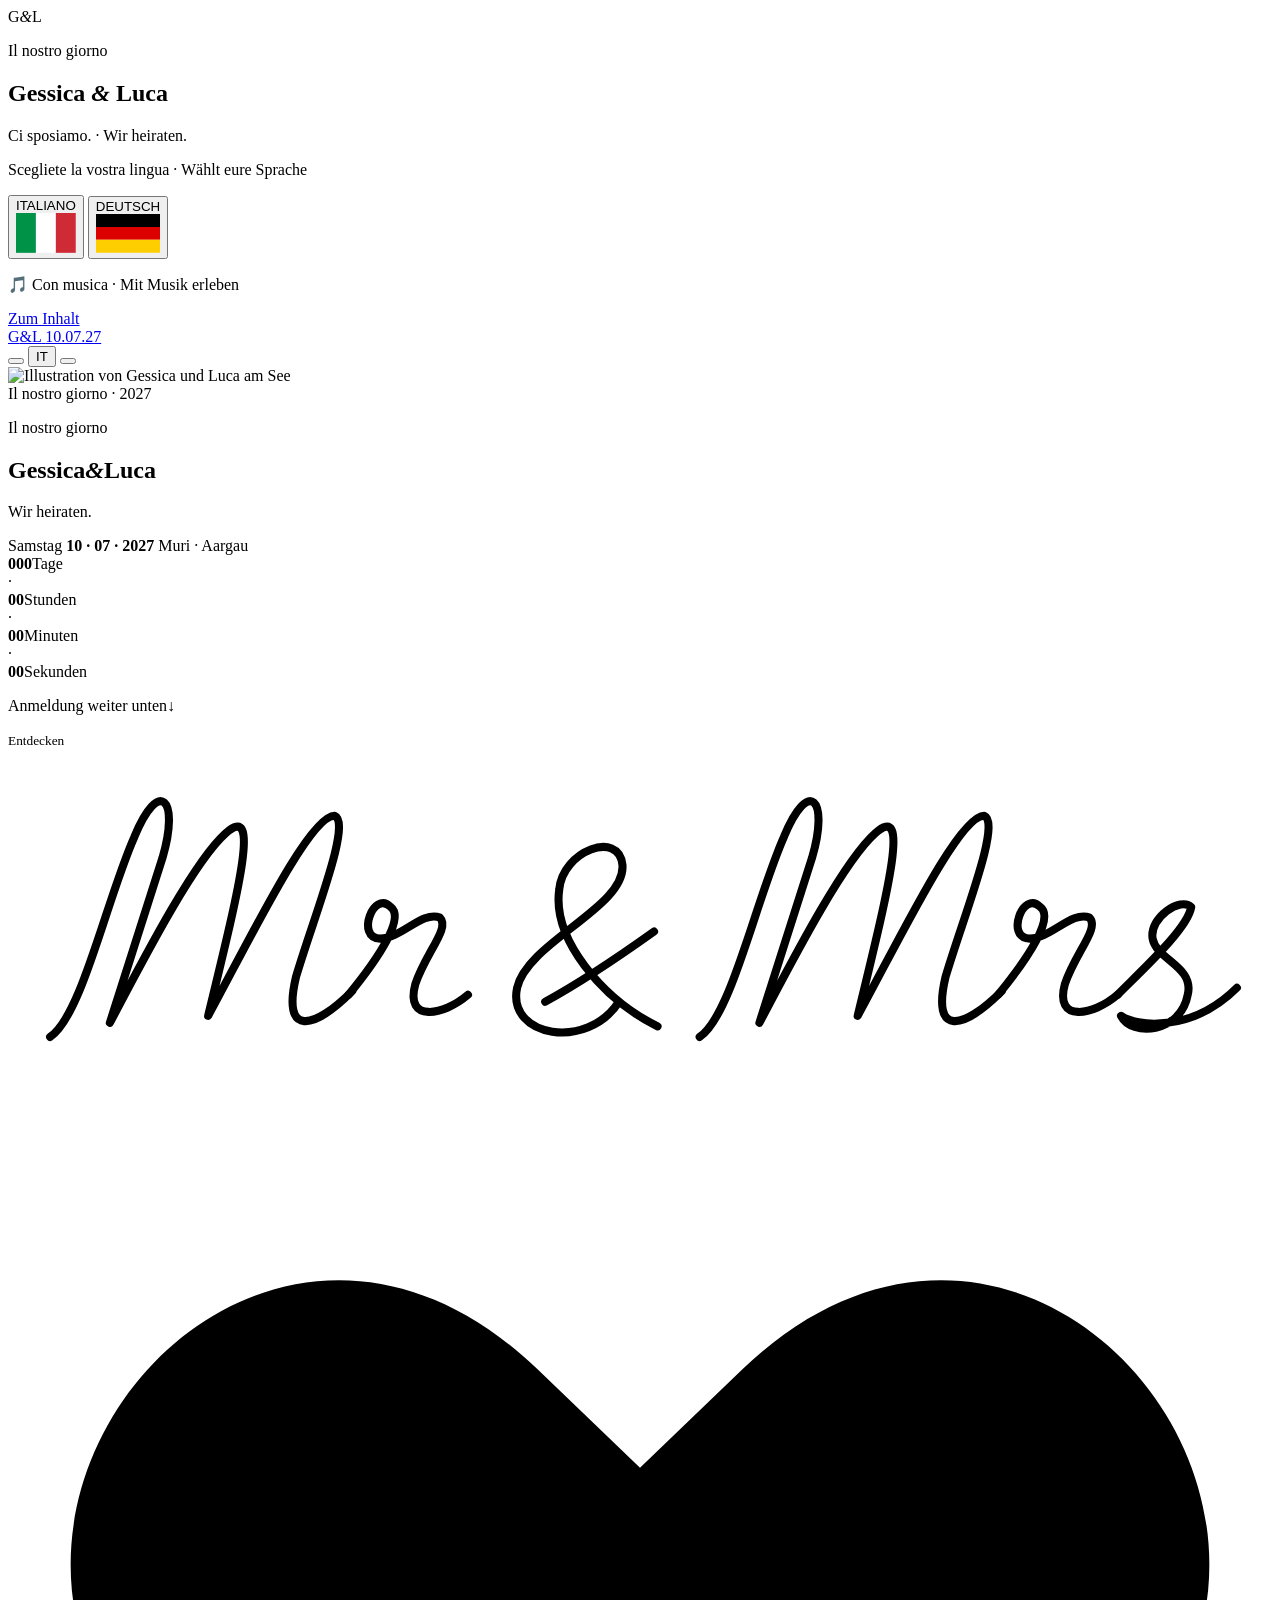
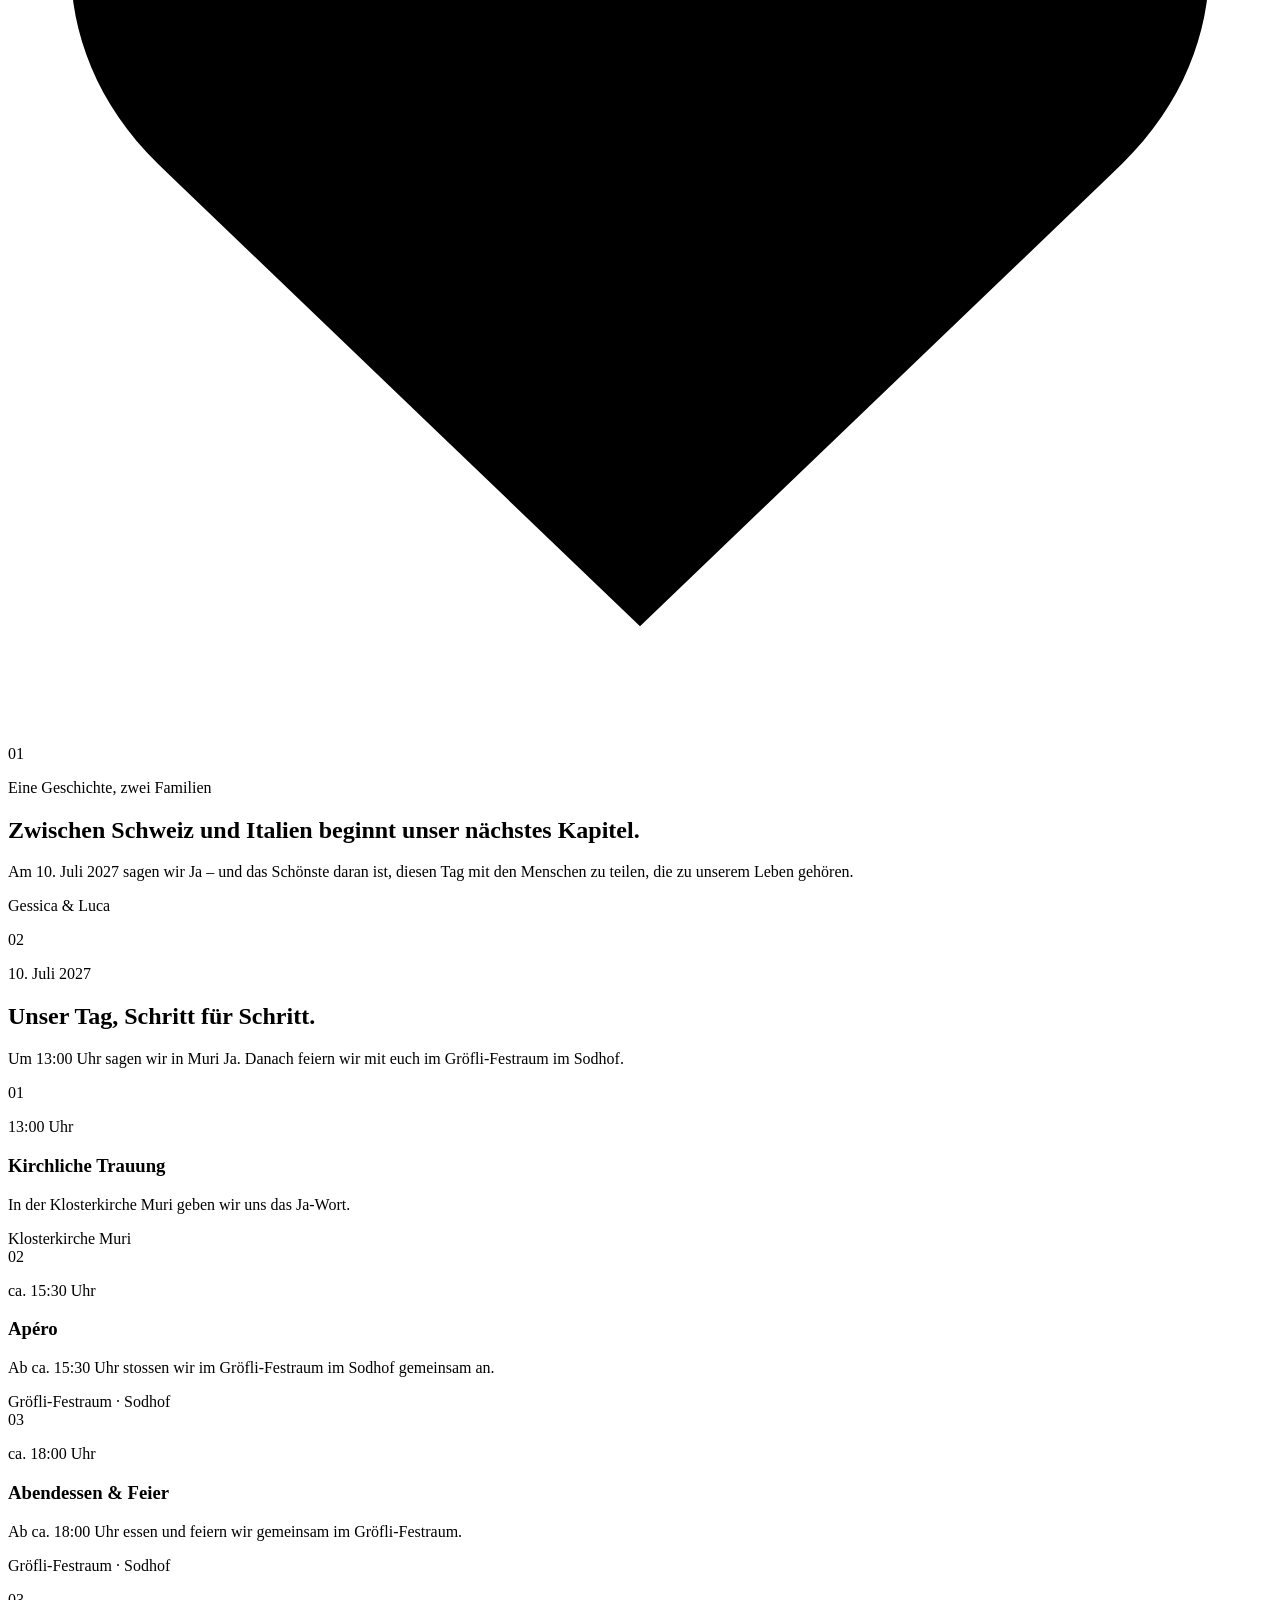
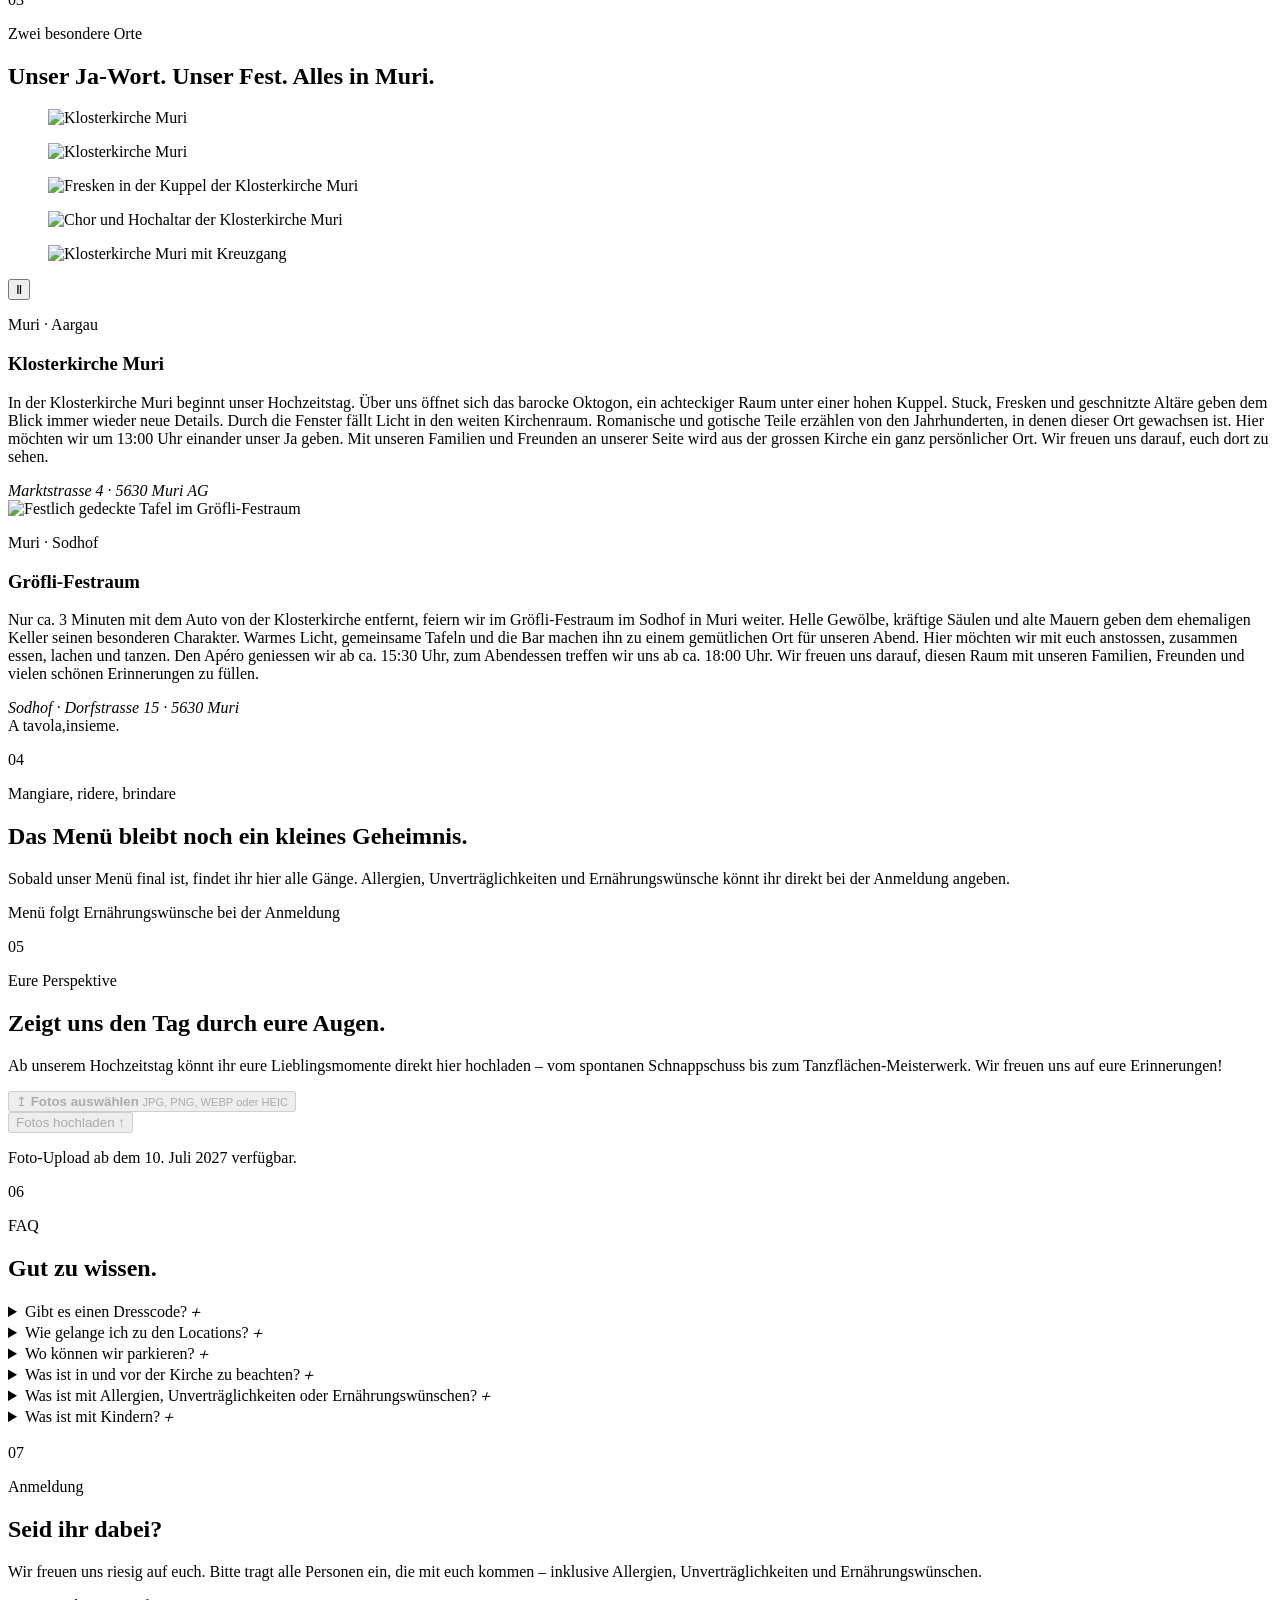
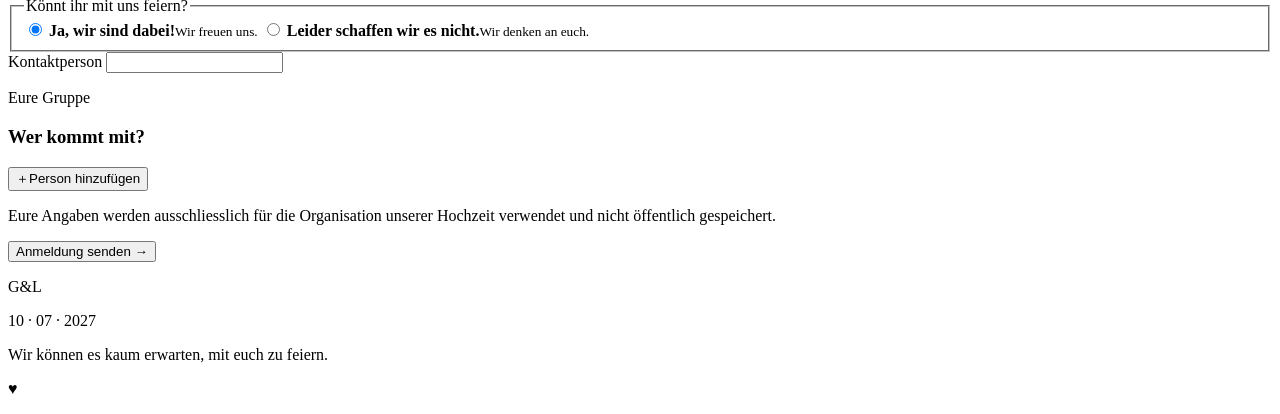
==== commit 12c3de3e: "Add music note to language screen hint" ====
--- a/public/index.html
+++ b/public/index.html
@@ -54,7 +54,7 @@
         <button class="language-choice" type="button" data-choose-lang="it" lang="it"><span>ITALIANO</span><svg class="language-flag" viewBox="0 0 3 2" aria-hidden="true" focusable="false"><path fill="#009246" d="M0 0h1v2H0z"/><path fill="#fff" d="M1 0h1v2H1z"/><path fill="#ce2b37" d="M2 0h1v2H2z"/></svg></button>
         <button class="language-choice" type="button" data-choose-lang="de" lang="de"><span>DEUTSCH</span><svg class="language-flag" viewBox="0 0 5 3" aria-hidden="true" focusable="false"><path fill="#000" d="M0 0h5v1H0z"/><path fill="#dd0000" d="M0 1h5v1H0z"/><path fill="#ffce00" d="M0 2h5v1H0z"/></svg></button>
       </div>
-      <p class="gate-note">Con musica · Mit Musik erleben</p>
+      <p class="gate-note"><span aria-hidden="true">🎵</span> Con musica · Mit Musik erleben</p>
     </div>
   </section>
   <div class="page-progress" aria-hidden="true"><span id="pageProgress"></span></div>
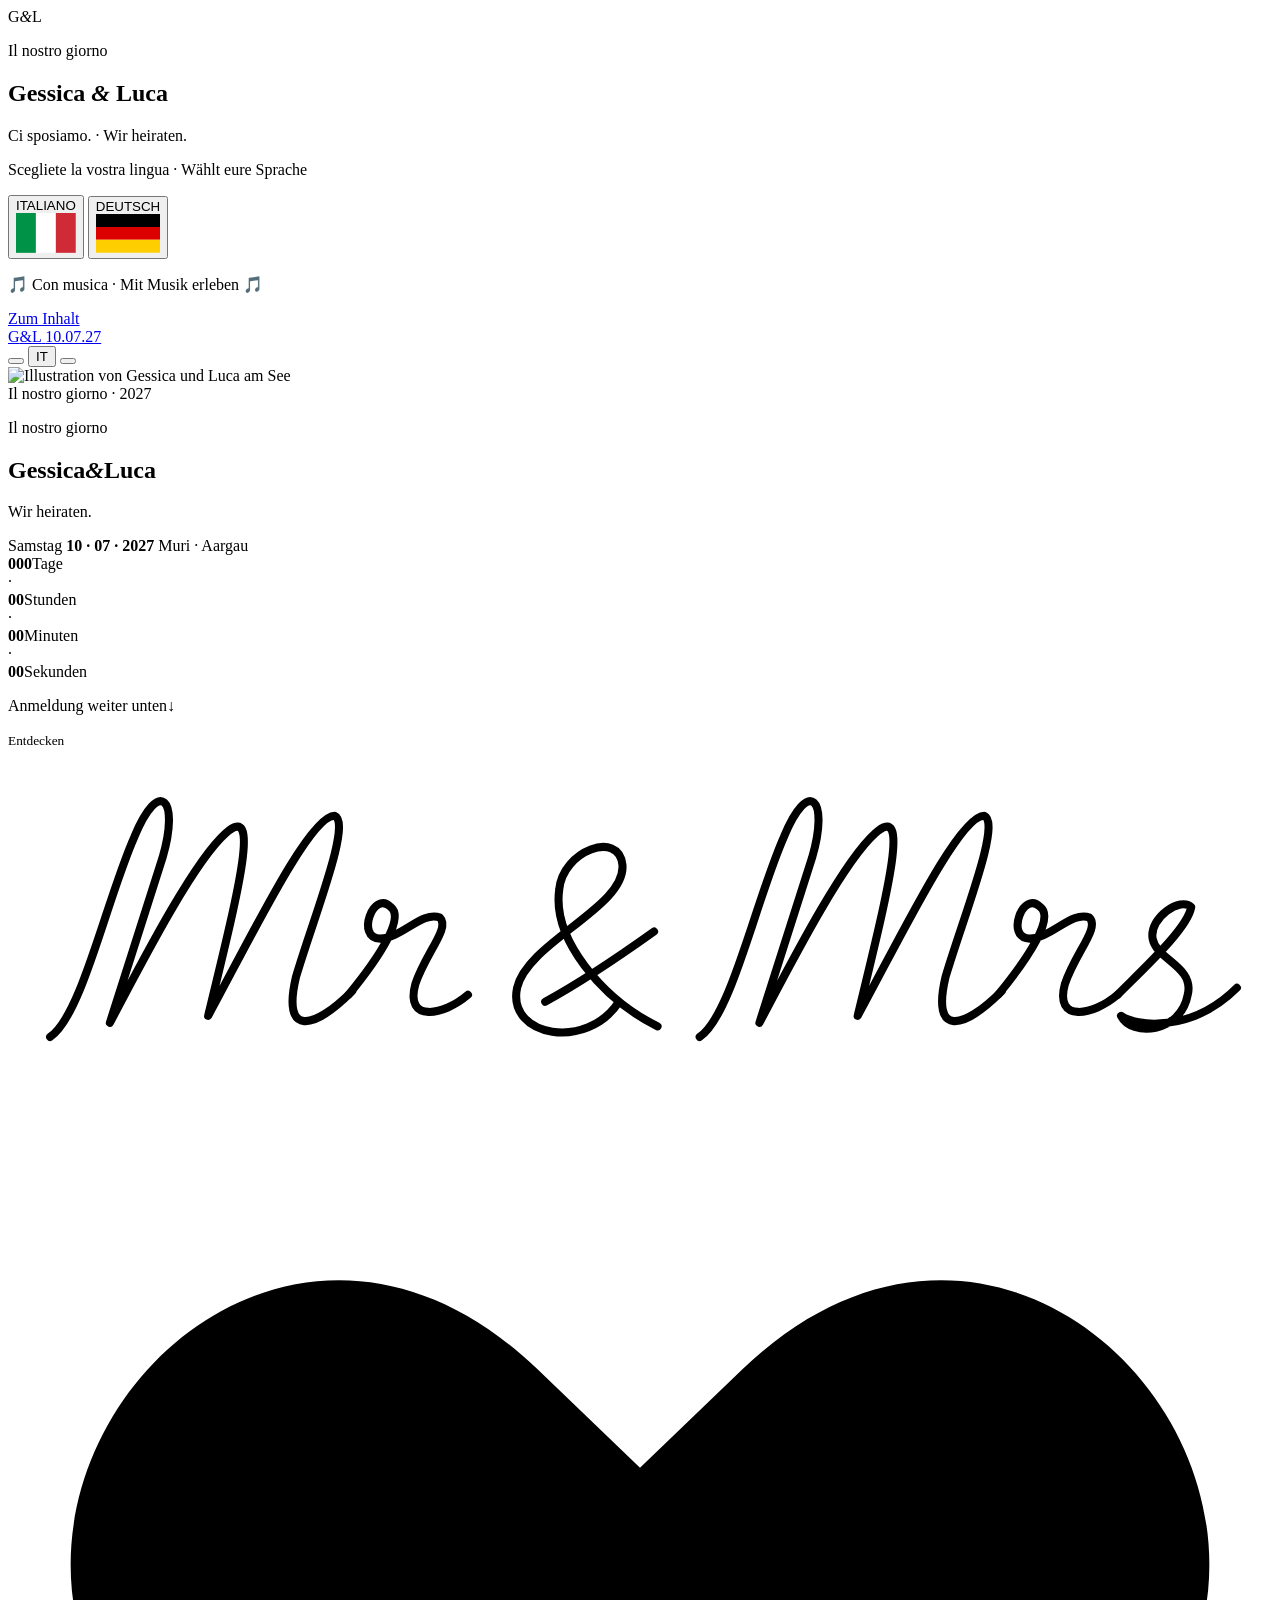
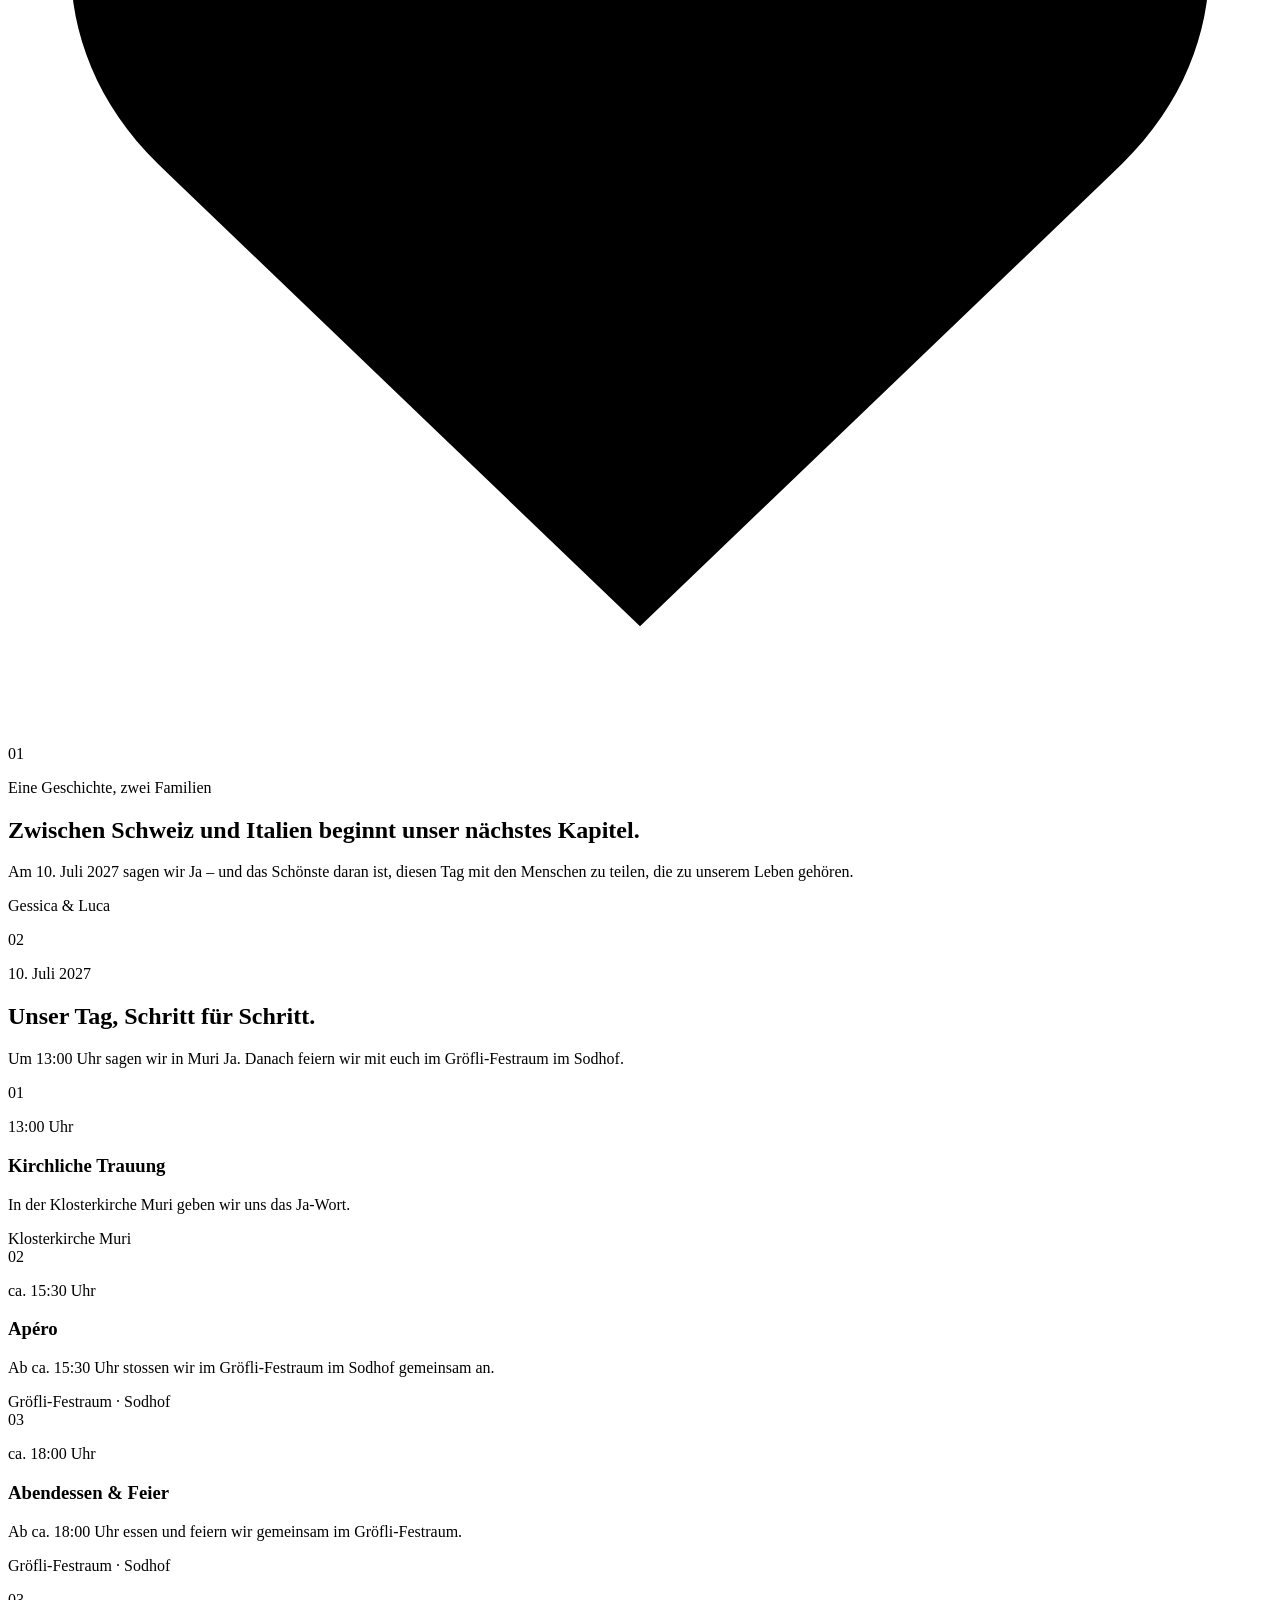
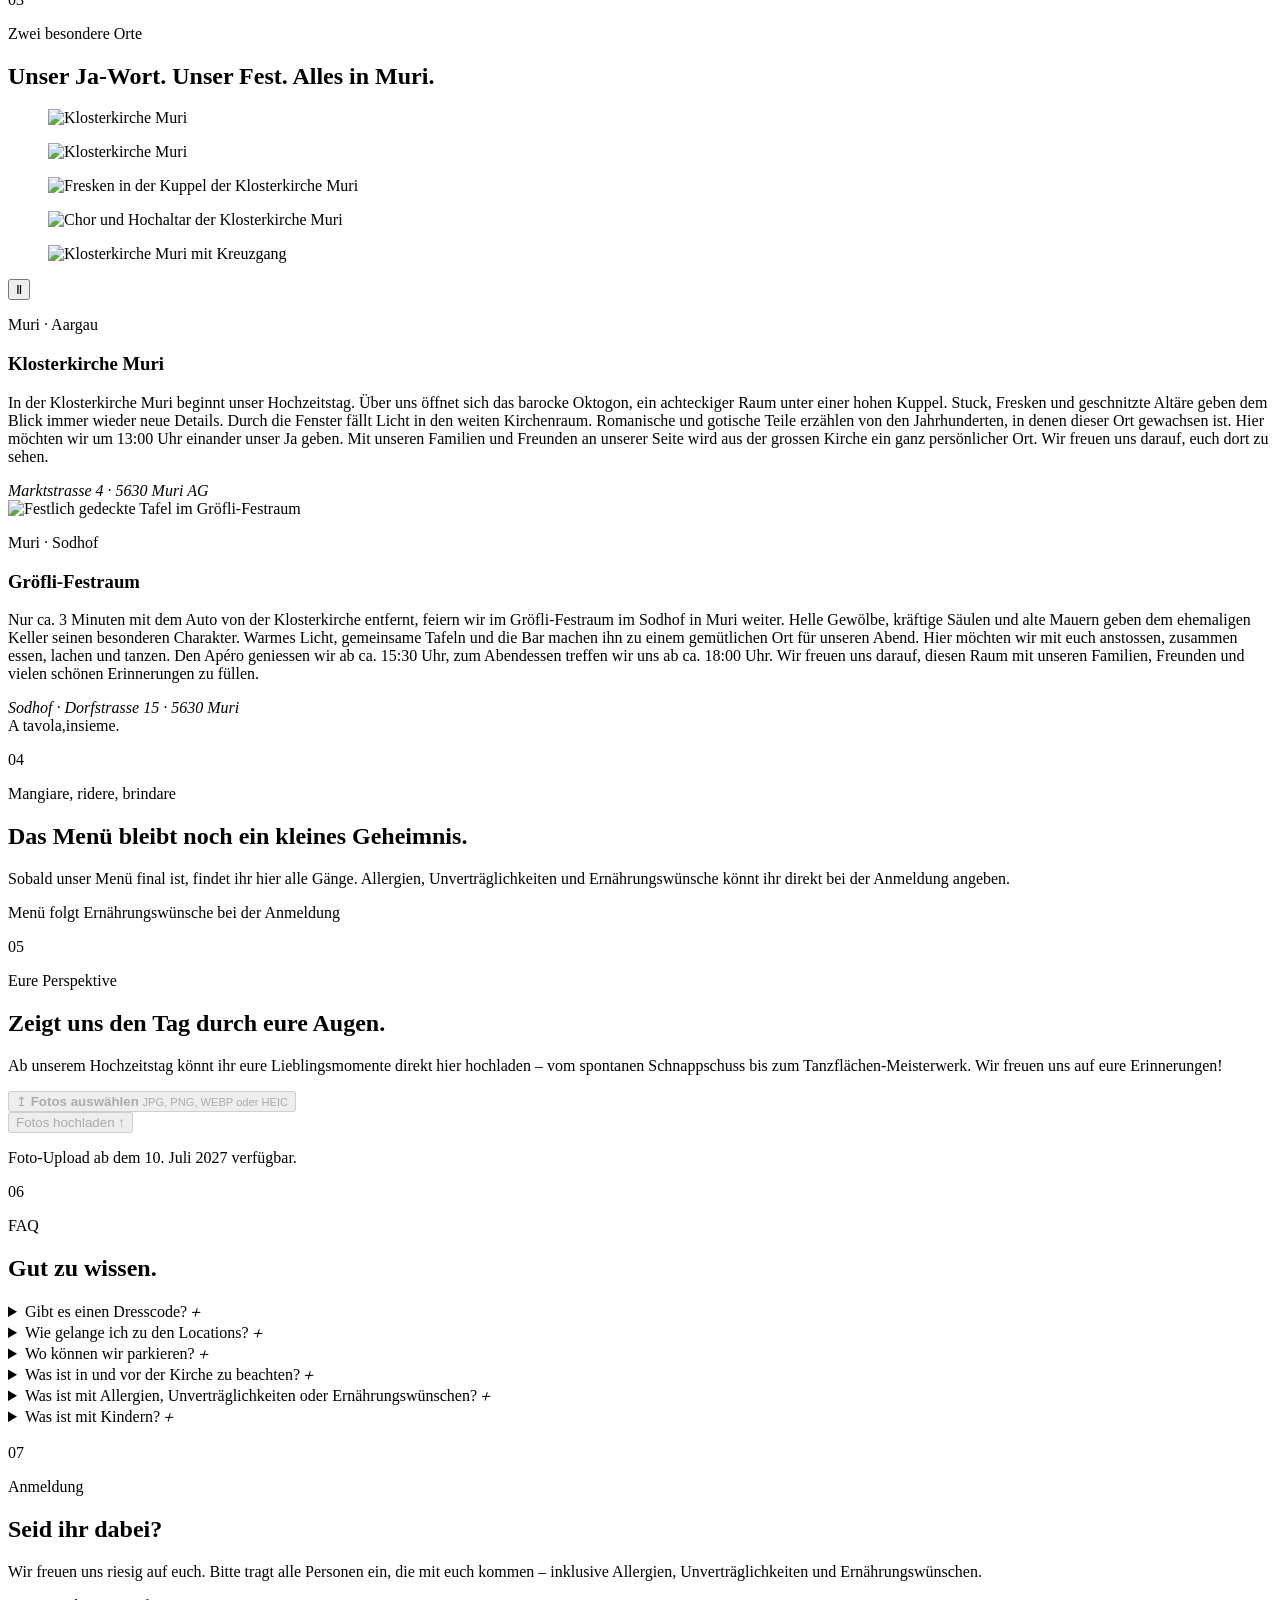
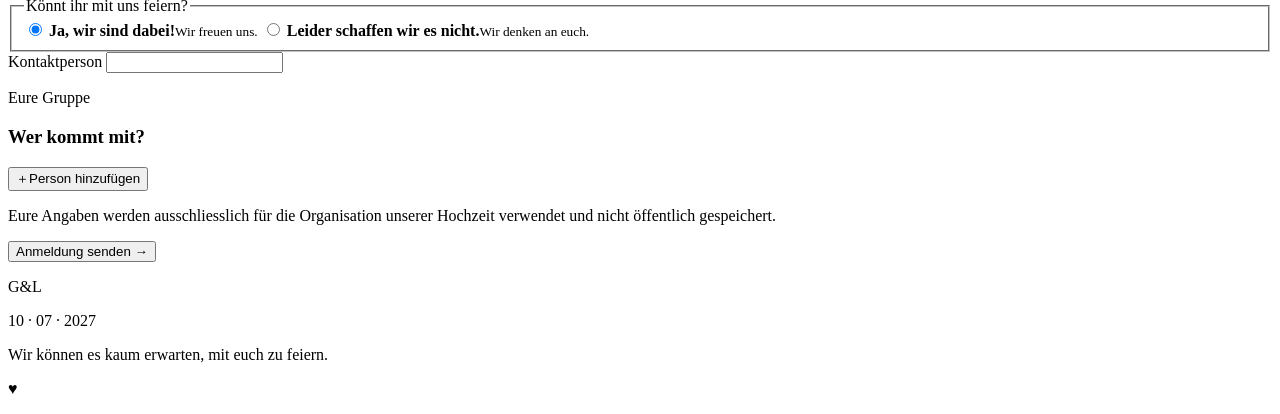
==== commit db94e465: "Add matching closing music note" ====
--- a/public/index.html
+++ b/public/index.html
@@ -54,7 +54,7 @@
         <button class="language-choice" type="button" data-choose-lang="it" lang="it"><span>ITALIANO</span><svg class="language-flag" viewBox="0 0 3 2" aria-hidden="true" focusable="false"><path fill="#009246" d="M0 0h1v2H0z"/><path fill="#fff" d="M1 0h1v2H1z"/><path fill="#ce2b37" d="M2 0h1v2H2z"/></svg></button>
         <button class="language-choice" type="button" data-choose-lang="de" lang="de"><span>DEUTSCH</span><svg class="language-flag" viewBox="0 0 5 3" aria-hidden="true" focusable="false"><path fill="#000" d="M0 0h5v1H0z"/><path fill="#dd0000" d="M0 1h5v1H0z"/><path fill="#ffce00" d="M0 2h5v1H0z"/></svg></button>
       </div>
-      <p class="gate-note"><span aria-hidden="true">🎵</span> Con musica · Mit Musik erleben</p>
+      <p class="gate-note"><span aria-hidden="true">🎵</span> Con musica · Mit Musik erleben <span aria-hidden="true">🎵</span></p>
     </div>
   </section>
   <div class="page-progress" aria-hidden="true"><span id="pageProgress"></span></div>
